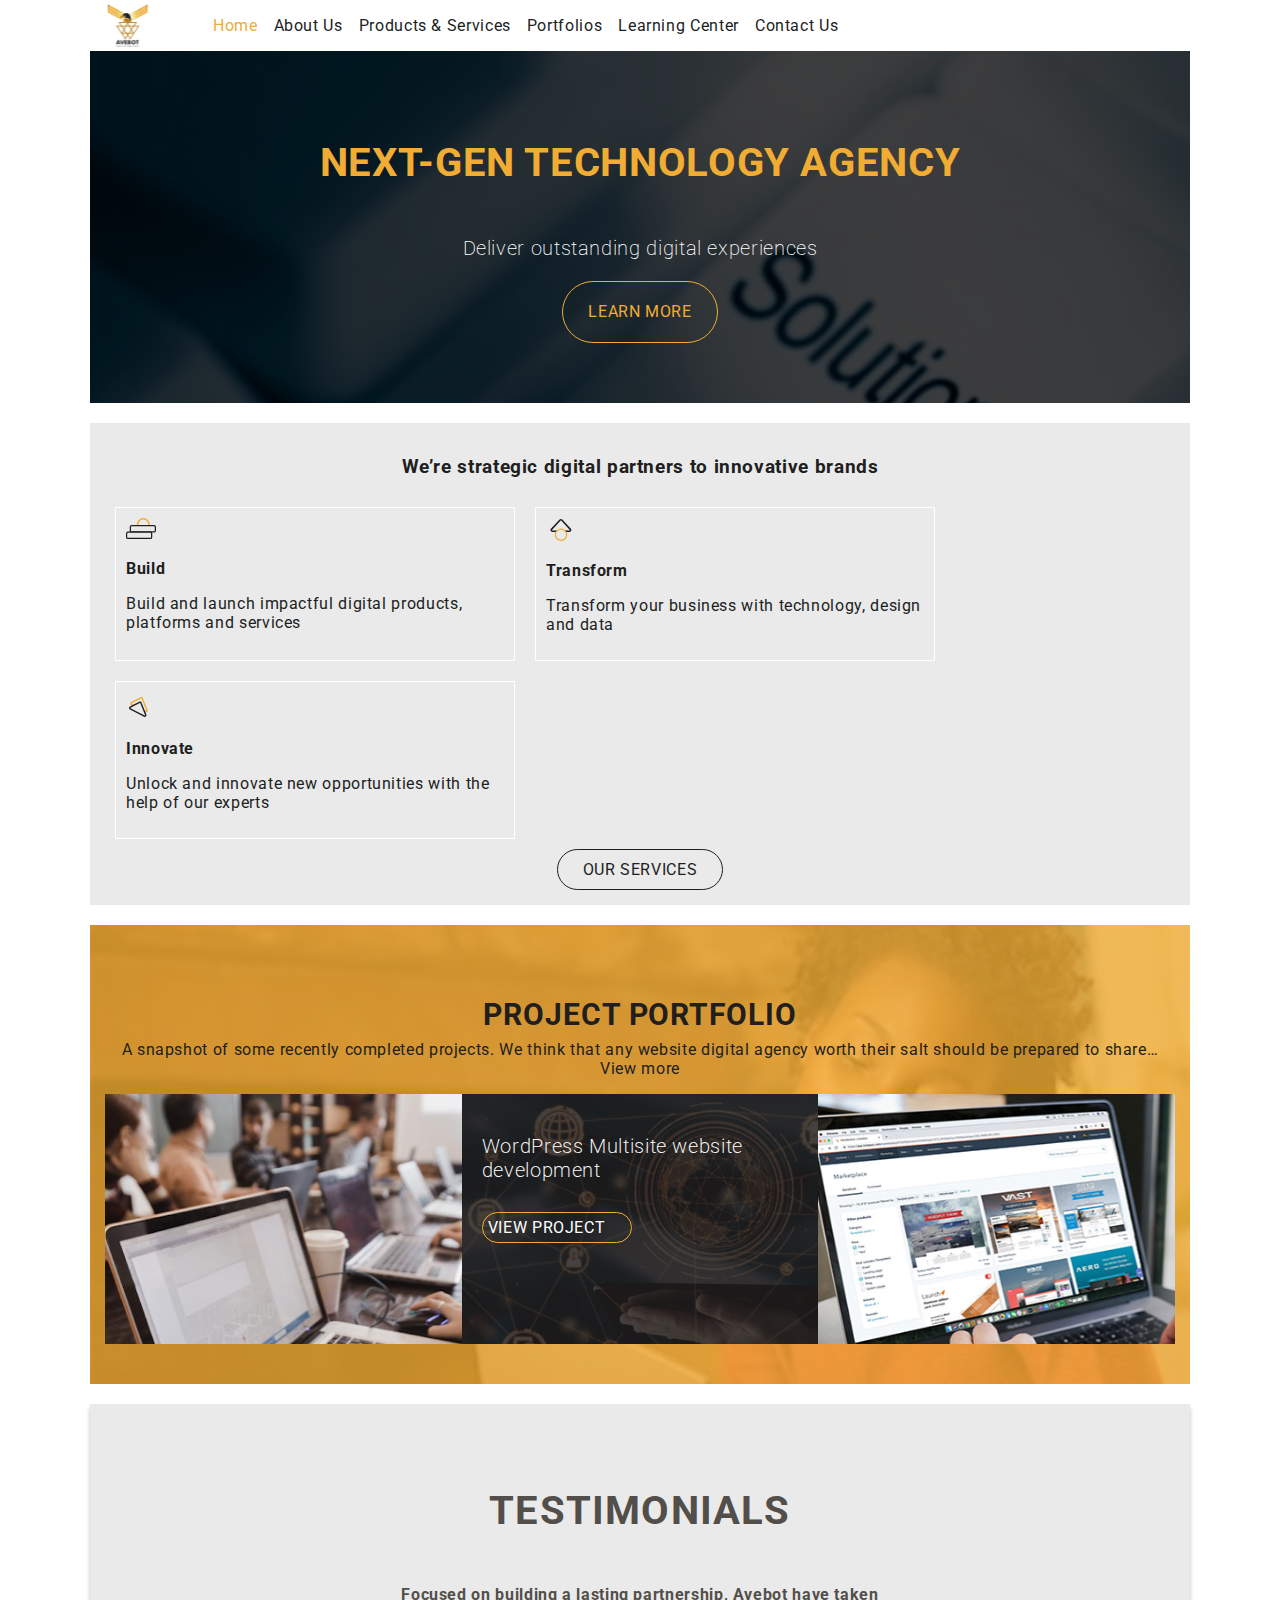
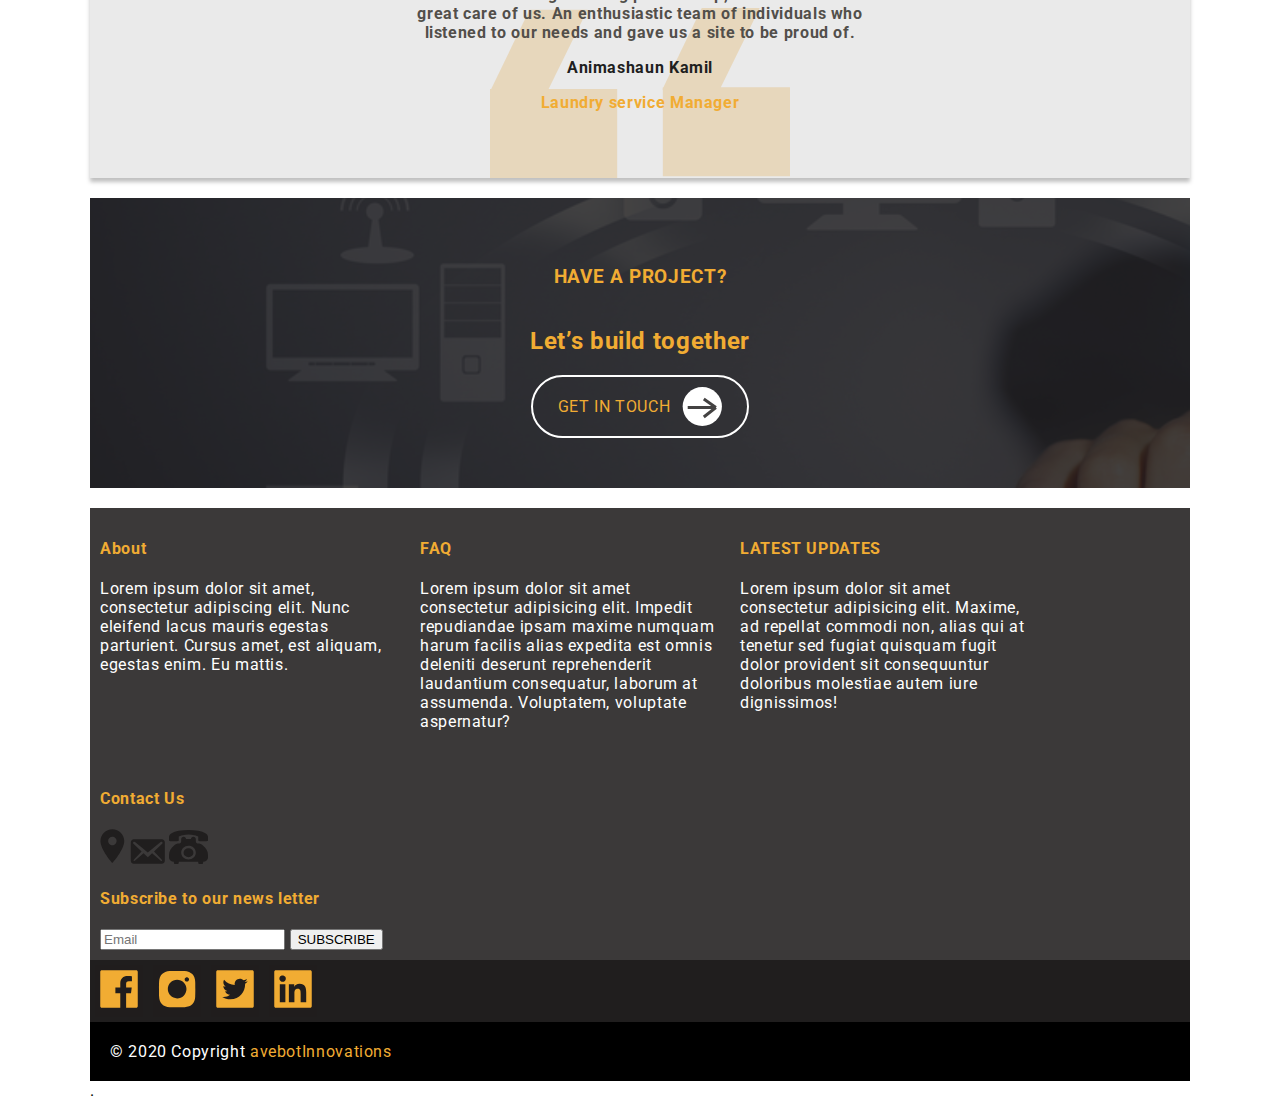
==== site/index.html @ a3675a2c "this is by first commit for the responsive landing page" ====
<!DOCTYPE html>
<html lang="en">
     <head>
          <meta charset="UTF-8" />
          <meta
               name="viewport"
               content="width=device-width, initial-scale=1.0"
          />
          <title>AveBot Innovation</title>
          <link rel="stylesheet" href="styles.css" />
          <link
               href="https://fonts.googleapis.com/css2?family=Roboto:wght@300&display=swap"
               rel="stylesheet"
          />
     </head>
     <body>
          <div class="nav-bar">
               <img src="files/logo.svg" alt="Our Logo" class="logo" />
               <div class="nav-items">
                    <a href="javascript:void(0)" class="close-btn">&times;</a>
                    <ul>
                         <li><a class="active" href="#"> Home </a></li>
                         <li><a href="#"> About Us </a></li>
                         <li><a href="#"> Products & Services </a></li>
                         <li><a href="#"> Portfolios </a></li>
                         <li><a href="#"> Learning Center </a></li>
                         <li><a href="#"> Contact Us </a></li>
                    </ul>
               </div>
               <img src="files/btn- menu.svg" alt="" class="nav-btn" />
          </div>

          <div class="header section">
               <h1 class="hero-text">
                    NEXT-GEN TECHNOLOGY AGENCY
               </h1>
               <p>Deliver outstanding digital experiences</p>
               <div class="button">LEARN MORE</div>
          </div>

          <div class="services section">
               <h3 class="intro">
                    We’re strategic digital partners to innovative brands
               </h3>
               <div class="service-wrapper">
                    <div class="build service-content">
                         <img src="files/Build.svg" alt="" />
                         <p class="heading">Build</p>
                         <p class="content">
                              Build and launch impactful digital products,
                              platforms and services
                         </p>
                    </div>
                    <div class="transform service-content">
                         <img src="files/transform.svg" alt="" />
                         <p class="heading">Transform</p>
                         <p class="content">
                              Transform your business with technology, design
                              and data
                         </p>
                    </div>
                    <div class="innovate service-content">
                         <img src="files/innovate.svg" alt="" />
                         <p class="heading">Innovate</p>
                         <p class="content">
                              Unlock and innovate new opportunities with the
                              help of our experts
                         </p>
                    </div>
               </div>
               <div class="button">OUR SERVICES</div>
          </div>

          <div class="portfolio section">
               <h2 class="heading">PROJECT PORTFOLIO</h2>
               <p class="intro">
                    A snapshot of some recently completed projects. We think
                    that any website digital agency worth their salt should be
                    prepared to share… <a href="#"> View more</a>
               </p>
               <div class="illustrate-wrapper">
                    <div class="illustrate illustrate1"></div>
                    <div class="illustrate illustrate2">
                         <p class="wordpress">
                              WordPress Multisite website development
                         </p>
                         <div class="button">VIEW PROJECT</div>
                    </div>
                    <div class="illustrate illustrate3"></div>
               </div>
          </div>

          <div class="testimonial section">
               <h2 class="heading">TESTIMONIALS</h2>
               <div class="content-wrapper">
                    <p class="content">
                         Focused on building a lasting partnership, Avebot have
                         taken great care of us. An enthusiastic team of
                         individuals who listened to our needs and gave us a
                         site to be proud of.
                    </p>
                    <div class="author">
                         <p class="name">Animashaun Kamil</p>
                         <p class="profession">Laundry service Manager</p>
                    </div>
               </div>
          </div>

          <div class="project section">
               <h3>HAVE A PROJECT?</h3>
               <h2>Let’s build together</h2>
               <div class="button">
                    GET IN TOUCH <img src="files/arrow.svg" alt="" />
               </div>
          </div>

          <div class="footer section">
               <div class="content-wrapper">
                    <div class="content content1">
                         <h4 class="heading">About</h4>
                         <p>
                              Lorem ipsum dolor sit amet, consectetur adipiscing
                              elit. Nunc eleifend lacus mauris egestas
                              parturient. Cursus amet, est aliquam, egestas
                              enim. Eu mattis.
                         </p>
                    </div>
                    <div class="content content2">
                         <h4 class="heading">FAQ</h4>
                         <p>
                              Lorem ipsum dolor sit amet consectetur adipisicing
                              elit. Impedit repudiandae ipsam maxime numquam
                              harum facilis alias expedita est omnis deleniti
                              deserunt reprehenderit laudantium consequatur,
                              laborum at assumenda. Voluptatem, voluptate
                              aspernatur?
                         </p>
                    </div>
                    <div class="content content3">
                         <h4 class="heading">LATEST UPDATES</h4>
                         <p>
                              Lorem ipsum dolor sit amet consectetur adipisicing
                              elit. Maxime, ad repellat commodi non, alias qui
                              at tenetur sed fugiat quisquam fugit dolor
                              provident sit consequuntur doloribus molestiae
                              autem iure dignissimos!
                         </p>
                    </div>
                    <div class="line"></div>
                    <div class="content contact">
                         <h4 class="heading">Contact Us</h4>
                         <div class="images">
                              <img src="files/location.svg" alt="location" />
                              <img src="files/mail.svg" alt="mail" />
                              <img src="files/phone.svg" alt="" />
                         </div>
                         <div class="subscribe">
                              <h4 class="heading">
                                   Subscribe to our news letter
                              </h4>
                              <form action="">
                                   <input
                                        type="text"
                                        name="subscribe"
                                        id=""
                                        placeholder="Email"
                                   />
                                   <button>SUBSCRIBE</button>
                              </form>
                         </div>
                    </div>
               </div>
               <div class="social-wrapper">
                    <div class="social-image">
                         <img src="files/facebookn.svg" alt="facebook" />
                    </div>
                    <div class="social-image">
                         <img src="files/instan.svg" alt="instagram" />
                    </div>
                    <div class="social-image">
                         <img src="files/twittern.svg" alt="twitter" />
                    </div>
                    <div class="social-image">
                         <img src="files/linkedinn.svg" alt="" />
                    </div>
               </div>
               <div class="copyright">
                    © 2020 Copyright
                    <span class="avebot"> avebotInnovations</span>
               </div>
          </div>

          <script src="scripts.js"></script>
     </body>
     .
</html>
---- site/styles.css ----
/* base styles */
* {
     -webkit-box-sizing: border-box;
     box-sizing: border-box;
}
body {
     background: #ffffff;
     font-family: "Roboto", sans-serif;
     max-width: 1100px;
     margin: auto;
     font-size: 16px;
     letter-spacing: 0.04em;
}

:root {
     --dark-color: #201e1e;
     --golden-color: #f1ac33;
     --light-color: #ffffff;
     --radius: 39px;
     --ash: rgba(196, 196, 196, 0.36);
     --brown: rgba(32, 30, 30, 0.88);
}
ul li {
     list-style-type: none;
     list-style: none;
     list-style-position: unset;
}
a {
     text-decoration: none;
     color: var(--dark-color);
}
.section {
     margin-bottom: 50px;
     padding: 50px 15px;
     display: flex;
     width: 100%;
}
.button {
     border-radius: var(--radius);
     padding: 10px 25px;
     transition: 0.5s cubic-bezier(0.86, 0, 0.07, 1);
     box-sizing: border-box;
}
.button:hover {
     transform: scale(1.1);
}
.active {
     color: var(--golden-color) !important;
}
/* navigation bar */
.nav-bar {
     display: flex;
     position: sticky;
     top: 0;
     background: var(--light-color);
}
.nav-bar .nav-items {
     width: 100%;
     height: 0;
     overflow: hidden;
     color: white;
     background: linear-gradient(
          0deg,
          rgba(32, 30, 30, 1),
          rgba(32, 30, 30, 0.9)
     );
     transition: 0.5s cubic-bezier(0.23, 1, 0.32, 1);
     position: fixed;
     left: 0;
     top: 0;
     z-index: 1;
}
.close-btn {
     position: absolute;
     top: 20px;
     right: 30px;
     color: var(--golden-color);
     font-size: 60px;
     font-weight: bold;
}
.nav-bar li {
     margin: 10px 0;
}
.nav-bar li:hover {
     transform: scale(1.1);
     transition: all 0.3s;
}
.nav-bar li a {
     padding: 8px;
     font-size: 30px;
     color: white;
     transition: all 0.3s;
     transform: scale(1);
}
.nav-bar li a:hover {
     color: var(--golden-color);
}
.nav-bar .logo {
     height: 50px;
     width: 70px;
}
.nav-bar .nav-btn {
     width: 44px;
     position: absolute;
     top: 10px;
     right: 10px;
}

/* header hero area */
.header {
     position: relative;
     flex-flow: column;
     align-content: center;
     align-items: center;
     padding: 60px 20px;
     text-align: center;
     background: var(--dark-color) url("files/tech.svg");
     line-height: 40px;
     transition: all 1s;
     transform: scale(1.2);
     z-index: -1;
}
.header .hero-text {
     color: var(--golden-color);
     font-size: 40px;
     font-weight: bold;
     line-height: 50px;
}
.header p {
     color: var(--light-color);
     line-height: 20px;
     font-weight: 200;
     font-size: 20px;
     line-height: 26px;
}
.header .button {
     color: var(--golden-color);
     border: 1px solid var(--golden-color);
     max-width: 200px;
}

/* our services area */
.services {
     background: var(--ash);
     padding: 10px;
     flex-flow: column;
     align-content: center;
     align-items: center;
     padding: 15px;
     color: var(--dark-color);
}
.services .service-wrapper {
     display: flex;
     flex-flow: row wrap;
}
.service-wrapper .service-content {
     flex: 1 1 auto;
     border: 1px solid var(--light-color);
     margin: 10px;
     padding: 10px;
     width: 100%;
     max-width: 400px;
}
.services img {
     width: 30px;
}
.services .heading {
     font-weight: bold;
}
.services .button {
     border: 1px solid var(--dark-color);
}

/* portfolio */
.portfolio {
     background: url("files/portfolio-bck.svg");
     flex-flow: column;
     align-content: center;
     align-items: center;
     text-align: center;
     color: var(--dark-color);
     padding: 40px 15px;
}
.portfolio h2 {
     font-weight: bold;
     font-size: 30px;
     line-height: 50px;
     letter-spacing: 0.03em;
     margin-bottom: 0;
}
.portfolio .intro {
     margin-top: 0;
}
.portfolio .illustrate-wrapper {
     display: flex;
     width: 100%;
     height: 250px;
}
.portfolio .illustrate-wrapper .illustrate {
     padding: 10px;
}
.portfolio .illustrate-wrapper .illustrate1 {
     flex: 1;
     background: url("files/illustrate1.svg");
}
.portfolio .illustrate-wrapper .illustrate2 {
     flex: 2.5;
     background: url("files/illustrate2.svg");
     color: var(--light-color);
     text-align: left;
     align-content: left;
}

.portfolio .illustrate-wrapper .illustrate3 {
     flex: 1;
     background: url("files/illustrate3.svg");
}
.portfolio .illustrate2 .button {
     border: 1px solid var(--golden-color);
     width: 150px;
     padding: 5px;
     margin: 10px;
}
.wordpress {
     font-weight: 250;
     font-size: 20px;
     line-height: 1.2;
     margin: 30px 10px;
}

/* testimonial */
.testimonial {
     color: #524f4a;
     flex-flow: column;
     align-content: center;
     align-items: center;
     text-align: center;
     background: #eaeaea url(files/quote.svg) no-repeat;
     background-size: 300px;
     background-position: bottom;
     box-shadow: 0px 4px 4px rgba(0, 0, 0, 0.25);
     font-weight: bold;
}
.testimonial .content-wrapper {
     max-width: 500px;
}
.testimonial .heading {
     font-weight: bold;
     font-size: 40px;
     line-height: 1.2;
     letter-spacing: 0.03em;
}
.testimonial .name {
     color: var(--dark-color);
     font-weight: bold;
}
.testimonial .profession {
     color: var(--golden-color);
     font-weight: bold;
}

/* project */
.project {
     flex-flow: column;
     background: url("files/project.svg");
     align-items: center;
     align-content: center;
     color: var(--golden-color);
}
.project .button {
     border: 1px solid;
     border: 2px solid #ffffff;
     display: flex;
     flex-flow: row;
     align-content: center;
     align-items: center;
}
.project .button img {
     margin-left: 12px;
}

/* footer section */
.footer {
     flex-direction: column;
     align-items: center;
     align-content: center;
     padding: 0;
     margin: 0;
     color: var(--light-color);
}
.footer .content-wrapper {
     background: var(--brown);
     display: flex;
     flex-flow: row wrap;
}
.footer .content-wrapper .content {
     flex: 1 1 auto;
     /* min-width: 100px; */
     max-width: 300px;
     margin: 10px;
}
.footer .content-wrapper h4 {
     color: var(--golden-color);
}
.footer .content-wrapper p {
     flood-color: var(--light-color);
}
.footer .social-wrapper {
     display: flex;
     background: var(--dark-color);
     width: 100%;
     align-content: center;
     align-items: center;
     text-align: center;
}
.social-image {
     margin: 5px;
     background: var(--brown);
     padding: 5px;
}
.copyright {
     background-color: black;
     margin: 0;
     width: 100%;
     padding: 20px;
     margin-bottom: -20px;
}
.avebot {
     color: var(--golden-color);
}
/* // Medium devices (tablets, 768px and up) */
@media only screen and (min-width: 768px) {
     /* vav bar on big screen */
     .section {
          margin-bottom: 20px;
     }
     .nav-bar .nav-items {
          width: auto;
          height: auto;
          color: var(--dark-color);
          background: var(--light-color);
          position: relative;
     }
     .nav-items ul {
          display: flex;
     }
     .nav-items ul * {
          flex: 1 0 auto;
     }
     .close-btn {
          display: none;
     }
     .nav-bar li {
          margin: 0;
     }
     .nav-bar li a {
          padding: 8px;
          font-size: 16px;
          color: var(--dark-color);
     }

     .nav-bar .logo {
          height: 50px;
          width: 75px;
     }
     .nav-bar .nav-btn {
          display: none;
     }

     .portfolio .illustrate-wrapper .illustrate2 {
          flex: 1;
     }
}
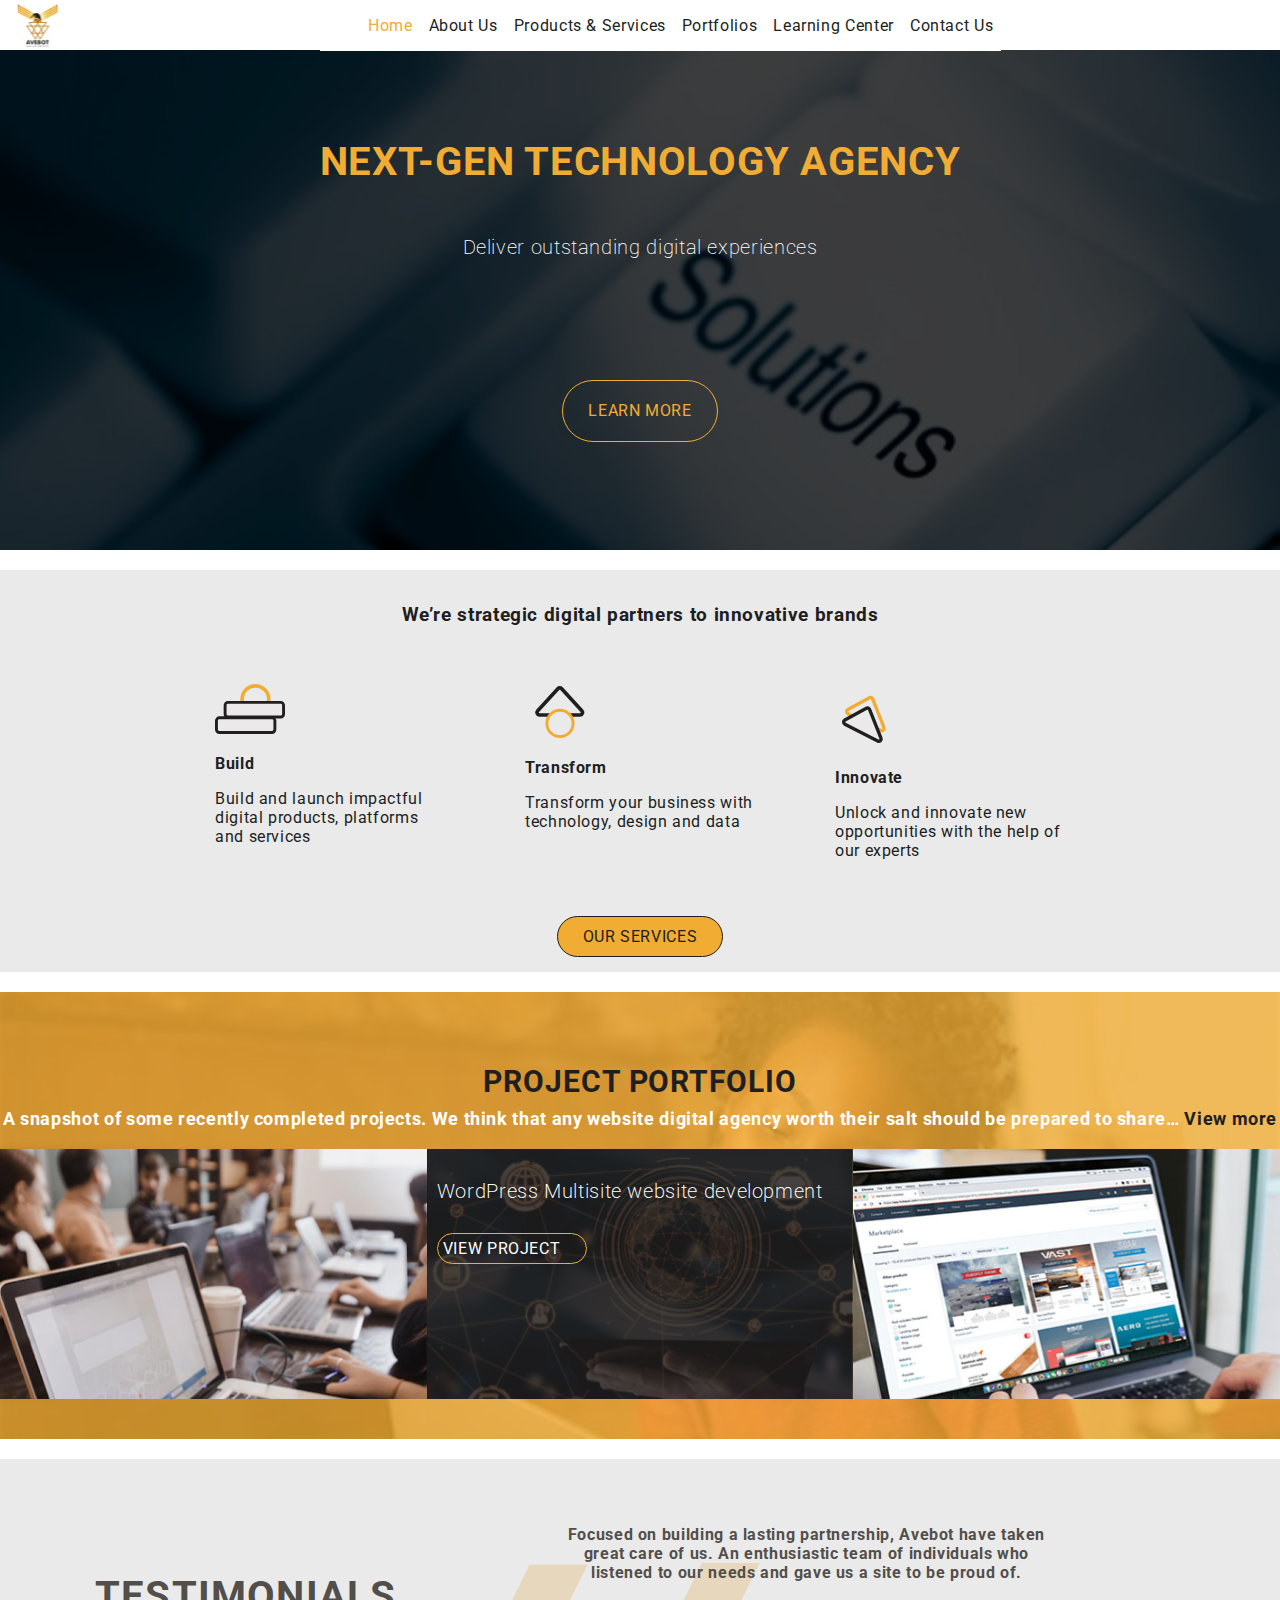
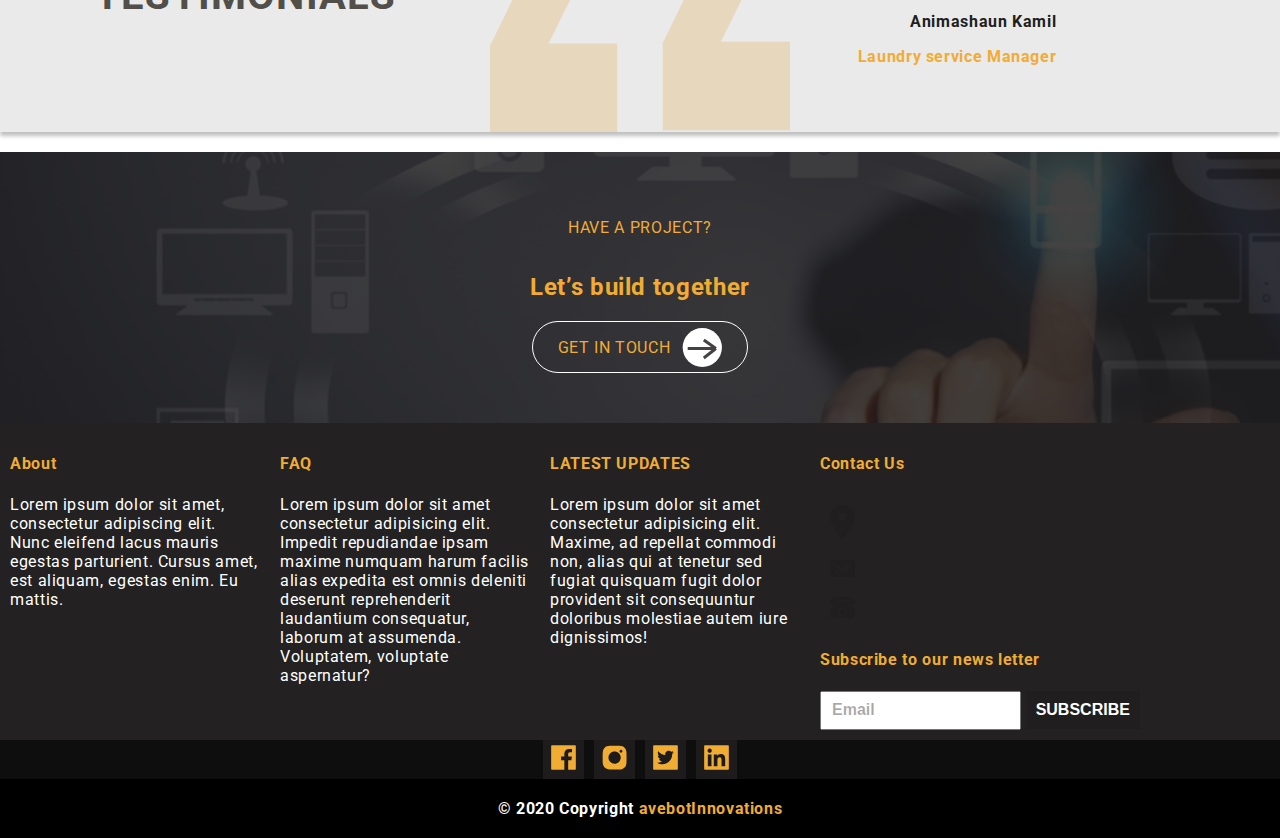
==== commit 7fd8d644: "I have fixed most of the issues encountered" ====
--- a/site/index.html
+++ b/site/index.html
@@ -107,7 +107,7 @@
           </div>
 
           <div class="project section">
-               <h3>HAVE A PROJECT?</h3>
+               <p>HAVE A PROJECT?</p>
                <h2>Let’s build together</h2>
                <div class="button">
                     GET IN TOUCH <img src="files/arrow.svg" alt="" />
@@ -171,17 +171,19 @@
                     </div>
                </div>
                <div class="social-wrapper">
-                    <div class="social-image">
-                         <img src="files/facebookn.svg" alt="facebook" />
-                    </div>
-                    <div class="social-image">
-                         <img src="files/instan.svg" alt="instagram" />
-                    </div>
-                    <div class="social-image">
-                         <img src="files/twittern.svg" alt="twitter" />
-                    </div>
-                    <div class="social-image">
-                         <img src="files/linkedinn.svg" alt="" />
+                    <div class="social-images">
+                         <div class="social-image">
+                              <img src="files/facebookn.svg" alt="facebook" />
+                         </div>
+                         <div class="social-image">
+                              <img src="files/instan.svg" alt="instagram" />
+                         </div>
+                         <div class="social-image">
+                              <img src="files/twittern.svg" alt="twitter" />
+                         </div>
+                         <div class="social-image">
+                              <img src="files/linkedinn.svg" alt="" />
+                         </div>
                     </div>
                </div>
                <div class="copyright">
--- a/site/styles.css
+++ b/site/styles.css
@@ -6,7 +6,6 @@
 body {
      background: #ffffff;
      font-family: "Roboto", sans-serif;
-     max-width: 1100px;
      margin: auto;
      font-size: 16px;
      letter-spacing: 0.04em;
@@ -36,6 +35,7 @@
      width: 100%;
 }
 .button {
+     max-width: 200px;
      border-radius: var(--radius);
      padding: 10px 25px;
      transition: 0.5s cubic-bezier(0.86, 0, 0.07, 1);
@@ -77,6 +77,7 @@
      color: var(--golden-color);
      font-size: 60px;
      font-weight: bold;
+     padding: 10px;
 }
 .nav-bar li {
      margin: 10px 0;
@@ -115,6 +116,8 @@
      padding: 60px 20px;
      text-align: center;
      background: var(--dark-color) url("files/tech.svg");
+     background-repeat: no-repeat;
+     background-size: cover;
      line-height: 40px;
      transition: all 1s;
      transform: scale(1.2);
@@ -136,7 +139,6 @@
 .header .button {
      color: var(--golden-color);
      border: 1px solid var(--golden-color);
-     max-width: 200px;
 }
 
 /* our services area */
@@ -154,12 +156,11 @@
      flex-flow: row wrap;
 }
 .service-wrapper .service-content {
-     flex: 1 1 auto;
-     border: 1px solid var(--light-color);
+     flex: 1 0 auto;
      margin: 10px;
      padding: 10px;
-     width: 100%;
-     max-width: 400px;
+     /* width: 100%; */
+     width: 300px;
 }
 .services img {
      width: 30px;
@@ -169,17 +170,20 @@
 }
 .services .button {
      border: 1px solid var(--dark-color);
+     background: var(--golden-color);
 }
 
 /* portfolio */
 .portfolio {
      background: url("files/portfolio-bck.svg");
+     background-repeat: no-repeat;
+     background-size: cover;
      flex-flow: column;
      align-content: center;
      align-items: center;
      text-align: center;
      color: var(--dark-color);
-     padding: 40px 15px;
+     padding: 40px 0;
 }
 .portfolio h2 {
      font-weight: bold;
@@ -190,6 +194,10 @@
 }
 .portfolio .intro {
      margin-top: 0;
+     color: var(--light-color);
+     font-size: 1.1rem;
+     font-weight: bold;
+     line-height: 25px;
 }
 .portfolio .illustrate-wrapper {
      display: flex;
@@ -197,15 +205,18 @@
      height: 250px;
 }
 .portfolio .illustrate-wrapper .illustrate {
-     padding: 10px;
+     /* padding: 10px; */
+     background-repeat: no-repeat;
 }
 .portfolio .illustrate-wrapper .illustrate1 {
      flex: 1;
-     background: url("files/illustrate1.svg");
+     background: url("files/illustrate1.svg") no-repeat;
+     background-size: cover;
 }
 .portfolio .illustrate-wrapper .illustrate2 {
      flex: 2.5;
-     background: url("files/illustrate2.svg");
+     background: url("files/illustrate2.svg") no-repeat;
+     background-size: cover;
      color: var(--light-color);
      text-align: left;
      align-content: left;
@@ -213,7 +224,8 @@
 
 .portfolio .illustrate-wrapper .illustrate3 {
      flex: 1;
-     background: url("files/illustrate3.svg");
+     background: url("files/illustrate3.svg") no-repeat;
+     background-size: cover;
 }
 .portfolio .illustrate2 .button {
      border: 1px solid var(--golden-color);
@@ -250,6 +262,10 @@
      line-height: 1.2;
      letter-spacing: 0.03em;
 }
+.testimonial .content-wrapper .author {
+     text-align: right;
+     margin-top: 30px;
+}
 .testimonial .name {
      color: var(--dark-color);
      font-weight: bold;
@@ -262,21 +278,26 @@
 /* project */
 .project {
      flex-flow: column;
-     background: url("files/project.svg");
+     background: url("files/project.svg") no-repeat;
+     background-size: cover;
      align-items: center;
      align-content: center;
      color: var(--golden-color);
 }
 .project .button {
-     border: 1px solid;
-     border: 2px solid #ffffff;
+     border: 1px solid #ffffff;
      display: flex;
      flex-flow: row;
      align-content: center;
      align-items: center;
+     max-width: 400px;
+     height: 52px;
 }
 .project .button img {
      margin-left: 12px;
+}
+.project .h2 {
+     font-weight: bolder;
 }
 
 /* footer section */
@@ -286,37 +307,70 @@
      align-content: center;
      padding: 0;
      margin: 0;
+     margin-top: -55px;
+     background-color: var(--brown);
      color: var(--light-color);
 }
 .footer .content-wrapper {
      background: var(--brown);
      display: flex;
      flex-flow: row wrap;
+     width: 100%;
 }
 .footer .content-wrapper .content {
      flex: 1 1 auto;
      /* min-width: 100px; */
-     max-width: 300px;
+     width: 200px;
      margin: 10px;
 }
 .footer .content-wrapper h4 {
      color: var(--golden-color);
 }
 .footer .content-wrapper p {
-     flood-color: var(--light-color);
+     color: var(--light-color);
+}
+.footer img {
+     width: 25px;
+}
+.footer .contact .images {
+     display: flex;
+}
+.footer .contact .images img {
+     margin: 10px;
+}
+.footer .subscribe form input {
+     padding: 10px;
+}
+.footer .subscribe form button {
+     padding: 10px;
+     background: var(--brown);
+     border-width: 0;
+     color: var(--light-color);
+     font-weight: bold;
+     font-size: 16px;
+}
+form input::placeholder {
+     color: rgba(0, 0, 0, 0.34);
+     font-weight: bolder;
+     font-size: 16px;
 }
 .footer .social-wrapper {
-     display: flex;
-     background: var(--dark-color);
+     position: relative;
+     display: flex;
+     background: #0e0e0e;
      width: 100%;
      align-content: center;
      align-items: center;
      text-align: center;
 }
-.social-image {
-     margin: 5px;
+.social-wrapper .social-image {
      background: var(--brown);
-     padding: 5px;
+     padding: 5px 8px;
+     margin: 0 5px;
+}
+.social-wrapper .social-images {
+     display: flex;
+     margin: 0 auto;
 }
 .copyright {
      background-color: black;
@@ -324,31 +378,39 @@
      width: 100%;
      padding: 20px;
      margin-bottom: -20px;
+     text-align: center;
+     font-weight: bold;
 }
 .avebot {
      color: var(--golden-color);
 }
 /* // Medium devices (tablets, 768px and up) */
-@media only screen and (min-width: 768px) {
+@media (min-width: 768px) {
      /* vav bar on big screen */
      .section {
           margin-bottom: 20px;
+     }
+     /* navigation */
+     .close-btn {
+          display: none;
+     }
+     .nav-items ul * {
+          flex: 1 0 auto;
      }
      .nav-bar .nav-items {
           width: auto;
           height: auto;
           color: var(--dark-color);
           background: var(--light-color);
-          position: relative;
+          position: absolute;
+          /* top: 50%; */
+          left: 5%;
      }
      .nav-items ul {
           display: flex;
-     }
-     .nav-items ul * {
-          flex: 1 0 auto;
-     }
-     .close-btn {
-          display: none;
+          align-items: center;
+          align-content: center;
+          text-align: center;
      }
      .nav-bar li {
           margin: 0;
@@ -358,7 +420,6 @@
           font-size: 16px;
           color: var(--dark-color);
      }
-
      .nav-bar .logo {
           height: 50px;
           width: 75px;
@@ -366,8 +427,53 @@
      .nav-bar .nav-btn {
           display: none;
      }
-
+     /* services */
+     .service-wrapper .service-content {
+          flex: 1 0 auto;
+          margin: 30px;
+          padding: 10px;
+          /* width: 100%; */
+          width: 250px;
+     }
+     .services img {
+          width: 70px;
+     }
+     /* portfoloio */
      .portfolio .illustrate-wrapper .illustrate2 {
           flex: 1;
      }
-}
+     /* testimonial */
+     .testimonial {
+          flex-flow: row;
+     }
+     .testimonial .heading,
+     .testimonial .content-wrapper {
+          margin: 0 30px;
+     }
+     .footer {
+          margin: -20px 0;
+     }
+     .footer .contact .images {
+          flex-flow: column;
+     }
+     .footer .contact {
+          width: 400px !important;
+     }
+}
+
+/* Large devices (desktops, 992px and up) */
+@media (min-width: 992px) {
+     .nav-bar .nav-items {
+          left: 25%;
+     }
+     .header {
+          height: 500px;
+     }
+     .header .button {
+          margin-top: 100px;
+     }
+     .testimonial .heading,
+     .testimonial .content-wrapper {
+          margin: 0 80px;
+     }
+}
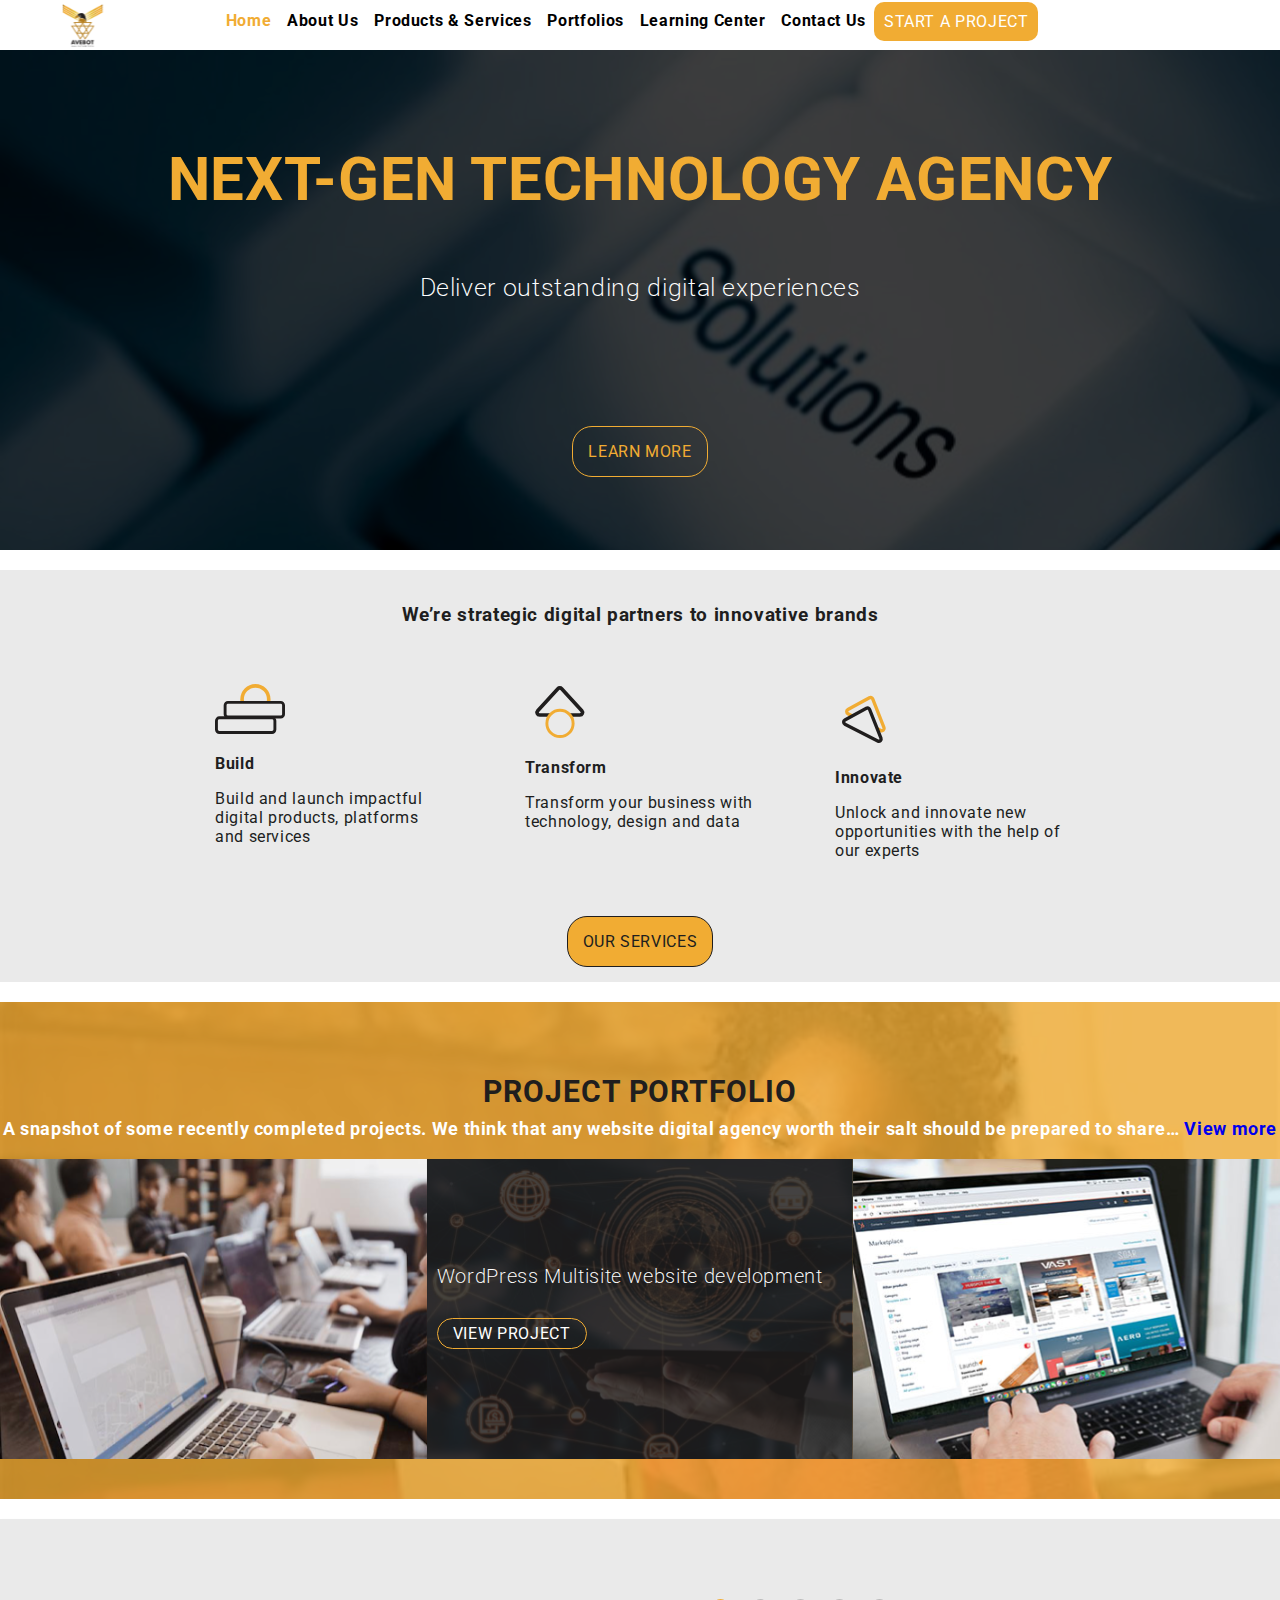
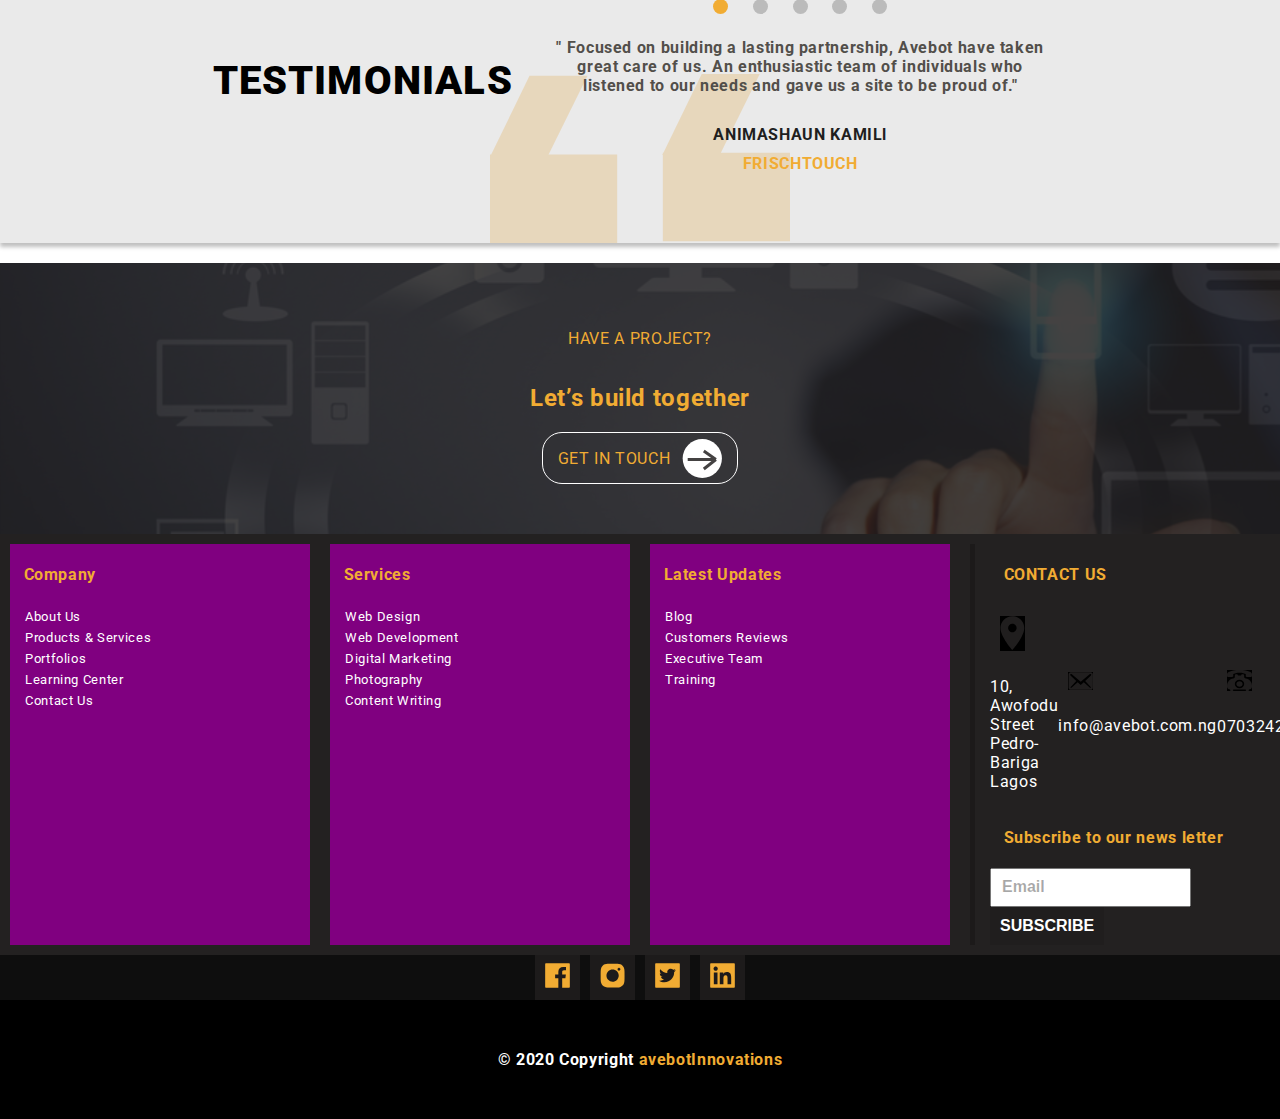
==== commit 4d9cd01e: "some changes. some little fixes still left though" ====
--- a/site/index.html
+++ b/site/index.html
@@ -7,7 +7,7 @@
                content="width=device-width, initial-scale=1.0"
           />
           <title>AveBot Innovation</title>
-          <link rel="stylesheet" href="styles.css" />
+          <link rel="stylesheet" href="styles/styles.css" />
           <link
                href="https://fonts.googleapis.com/css2?family=Roboto:wght@300&display=swap"
                rel="stylesheet"
@@ -19,12 +19,17 @@
                <div class="nav-items">
                     <a href="javascript:void(0)" class="close-btn">&times;</a>
                     <ul>
-                         <li><a class="active" href="#"> Home </a></li>
-                         <li><a href="#"> About Us </a></li>
-                         <li><a href="#"> Products & Services </a></li>
-                         <li><a href="#"> Portfolios </a></li>
+                         <li><a class="active" href="index.html"> Home </a></li>
+                         <li><a href="about.html"> About Us </a></li>
+                         <li>
+                              <a href="Products.html"> Products & Services </a>
+                         </li>
+                         <li><a href="portfolio.html"> Portfolios </a></li>
                          <li><a href="#"> Learning Center </a></li>
-                         <li><a href="#"> Contact Us </a></li>
+                         <li><a href="contact.html"> Contact Us </a></li>
+                         <a href="project.html" class="button"
+                              >START A PROJECT</a
+                         >
                     </ul>
                </div>
                <img src="files/btn- menu.svg" alt="" class="nav-btn" />
@@ -81,27 +86,114 @@
                <div class="illustrate-wrapper">
                     <div class="illustrate illustrate1"></div>
                     <div class="illustrate illustrate2">
-                         <p class="wordpress">
-                              WordPress Multisite website development
-                         </p>
-                         <div class="button">VIEW PROJECT</div>
+                         <div class="content">
+                              <p class="wordpress">
+                                   WordPress Multisite website development
+                              </p>
+                              <div class="button">VIEW PROJECT</div>
+                         </div>
                     </div>
                     <div class="illustrate illustrate3"></div>
                </div>
           </div>
 
           <div class="testimonial section">
-               <h2 class="heading">TESTIMONIALS</h2>
-               <div class="content-wrapper">
-                    <p class="content">
-                         Focused on building a lasting partnership, Avebot have
-                         taken great care of us. An enthusiastic team of
-                         individuals who listened to our needs and gave us a
-                         site to be proud of.
-                    </p>
-                    <div class="author">
-                         <p class="name">Animashaun Kamil</p>
-                         <p class="profession">Laundry service Manager</p>
+               <div class="testimonialWrapper">
+                    <h2 class="heading">TESTIMONIALS</h2>
+                    <div class="content-wrapper">
+                         <div style="text-align: center;">
+                              <span
+                                   class="dot"
+                                   onclick="currentSlide(1)"
+                              ></span>
+                              <span
+                                   class="dot"
+                                   onclick="currentSlide(2)"
+                              ></span>
+                              <span
+                                   class="dot"
+                                   onclick="currentSlide(3)"
+                              ></span>
+                              <span
+                                   class="dot"
+                                   onclick="currentSlide(4)"
+                              ></span>
+                              <span
+                                   class="dot"
+                                   onclick="currentSlide(5)"
+                              ></span>
+                         </div>
+                         <div class="mySlides fade">
+                              <p class="content">
+                                   " Focused on building a lasting partnership,
+                                   Avebot have taken great care of us. An
+                                   enthusiastic team of individuals who listened
+                                   to our needs and gave us a site to be proud
+                                   of."
+                              </p>
+                              <div class="author">
+                                   <p class="name">ANIMASHAUN KAMILl</p>
+                                   <p class="profession">
+                                        FRISCHTOUCH
+                                   </p>
+                              </div>
+                         </div>
+                         <div class="mySlides fade">
+                              <p class="content">
+                                   " Since the start of my career as an
+                                   Accountant, AveBot have been helping me with
+                                   all the tactical nous and to render all the
+                                   technical sophistication that i need to
+                                   succeed in the 21st Century"
+                              </p>
+                              <div class="author">
+                                   <p class="name">SODIQ OYEKAN</p>
+                                   <p class="profession">
+                                        ARTSOFT INC.
+                                   </p>
+                              </div>
+                         </div>
+                         <div class="mySlides fade">
+                              <p class="content">
+                                   “I highly recommend Avebot... genuine web
+                                   professionals who know their job. They
+                                   supplied a turnkey solution that corresponded
+                                   perfectly with our brief.”
+                              </p>
+                              <div class="author">
+                                   <p class="name">FEMI</p>
+                                   <p class="profession">
+                                        DEMANEXIES.COM
+                                   </p>
+                              </div>
+                         </div>
+                         <div class="mySlides fade">
+                              <p class="content">
+                                   “Thank you for your professionalism and your
+                                   helpful advice. This website project was a
+                                   very satisfactory experience and I would not
+                                   hesitate to recommend Avebot."
+                              </p>
+                              <div class="author">
+                                   <p class="name">DOTUN TOLA</p>
+                                   <p class="profession">
+                                        FOODIE 9JA
+                                   </p>
+                              </div>
+                         </div>
+                         <div class="mySlides fade">
+                              <p class="content">
+                                   “Great experience, second time working with
+                                   Avebot. Greatly improved from first time i
+                                   worked with them.”
+                              </p>
+                              <div class="author">
+                                   <p class="name">Animashaun Kamil</p>
+                                   <p class="profession">
+                                        Laundry service Manager
+                                   </p>
+                              </div>
+                         </div>
                     </div>
                </div>
           </div>
@@ -117,42 +209,57 @@
           <div class="footer section">
                <div class="content-wrapper">
                     <div class="content content1">
-                         <h4 class="heading">About</h4>
-                         <p>
-                              Lorem ipsum dolor sit amet, consectetur adipiscing
-                              elit. Nunc eleifend lacus mauris egestas
-                              parturient. Cursus amet, est aliquam, egestas
-                              enim. Eu mattis.
-                         </p>
+                         <h4 class="heading">Company</h4>
+                         <ul>
+                              <li><a href="about.html"> About Us </a></li>
+                              <li>
+                                   <a href="Products.html">
+                                        Products & Services
+                                   </a>
+                              </li>
+                              <li><a href="portfolio.html"> Portfolios </a></li>
+                              <li><a href="#"> Learning Center </a></li>
+                              <li><a href="contact.html"> Contact Us </a></li>
+                         </ul>
                     </div>
                     <div class="content content2">
-                         <h4 class="heading">FAQ</h4>
-                         <p>
-                              Lorem ipsum dolor sit amet consectetur adipisicing
-                              elit. Impedit repudiandae ipsam maxime numquam
-                              harum facilis alias expedita est omnis deleniti
-                              deserunt reprehenderit laudantium consequatur,
-                              laborum at assumenda. Voluptatem, voluptate
-                              aspernatur?
-                         </p>
+                         <h4 class="heading">Services</h4>
+                         <ul>
+                              <li><a href=""> Web Design</a></li>
+                              <li><a href=""> Web Development</a></li>
+                              <li><a href="#"> Digital Marketing </a></li>
+                              <li><a href="#"> Photography </a></li>
+                              <li><a href="#"> Content Writing </a></li>
+                         </ul>
                     </div>
                     <div class="content content3">
-                         <h4 class="heading">LATEST UPDATES</h4>
-                         <p>
-                              Lorem ipsum dolor sit amet consectetur adipisicing
-                              elit. Maxime, ad repellat commodi non, alias qui
-                              at tenetur sed fugiat quisquam fugit dolor
-                              provident sit consequuntur doloribus molestiae
-                              autem iure dignissimos!
-                         </p>
-                    </div>
-                    <div class="line"></div>
+                         <h4 class="heading">Latest Updates</h4>
+                         <ul>
+                              <li><a href=""> Blog </a></li>
+                              <li><a href=""> Customers Reviews </a></li>
+                              <li><a href="#"> Executive Team</a></li>
+                              <li><a href="#"> Training </a></li>
+                              <li><a href="#"> </a></li>
+                         </ul>
+                    </div>
                     <div class="content contact">
-                         <h4 class="heading">Contact Us</h4>
-                         <div class="images">
-                              <img src="files/location.svg" alt="location" />
-                              <img src="files/mail.svg" alt="mail" />
-                              <img src="files/phone.svg" alt="" />
+                         <h4 class="heading">CONTACT US</h4>
+                         <div class="items">
+                              <div class="location">
+                                   <img
+                                        src="files/location.svg"
+                                        alt="location"
+                                   />
+                                   <p>10, Awofodu Street Pedro-Bariga Lagos</p>
+                              </div>
+                              <div class="mail">
+                                   <img src="files/mail.svg" alt="mail" />
+                                   <p>info@avebot.com.ng</p>
+                              </div>
+                              <div class="phone">
+                                   <img src="files/phone.svg" alt="" />
+                                   <p>07032427299</p>
+                              </div>
                          </div>
                          <div class="subscribe">
                               <h4 class="heading">
@@ -192,7 +299,6 @@
                </div>
           </div>
 
-          <script src="scripts.js"></script>
+          <script src="scripts/scripts.js"></script>
      </body>
-     .
 </html>
--- a/site/styles/styles.css
+++ b/site/styles/styles.css
@@ -0,0 +1,598 @@
+/* base styles */
+* {
+     box-sizing: border-box;
+     -webkit-box-sizing: border-box;
+     -moz-box-sizing: border-box;
+}
+body {
+     background: #ffffff;
+     font-family: "Roboto", sans-serif;
+     margin: auto;
+     font-size: 16px;
+     letter-spacing: 0.04em;
+     transition: all 0.3s;
+}
+
+:root {
+     --dark-color: #201e1e;
+     --golden-color: #f1ac33;
+     --yellow: rgba(241, 172, 51, 0.56);
+     --pink: rgba(255, 206, 49, 0.2);
+     --light-color: #ffffff;
+     --sweet: #ead7d7;
+     --radius: 20px;
+     --ash: rgba(196, 196, 196, 0.36);
+     --brown: rgba(32, 30, 30, 0.88);
+     --shadow: 0px 4px 4px rgba(0, 0, 0, 0.25);
+}
+ul li {
+     list-style-type: none;
+     list-style: none;
+     list-style-position: unset;
+}
+a {
+     text-decoration: none;
+}
+.section {
+     margin-bottom: 50px;
+     padding: 50px 15px;
+     display: flex;
+     width: 100%;
+}
+.button {
+     border-radius: var(--radius);
+     padding: 15px;
+     transition: 0.5s cubic-bezier(0.86, 0, 0.07, 1);
+     box-sizing: border-box;
+     cursor: pointer;
+}
+.button:hover {
+     transform: scale(1.1);
+}
+.nav-bar .active {
+     color: var(--golden-color);
+}
+/* navigation bar */
+.nav-bar {
+     display: flex;
+     position: sticky;
+     top: 0;
+     background: var(--light-color);
+     z-index: 1;
+}
+.nav-bar .nav-items {
+     width: 100%;
+     height: 0;
+     overflow: hidden;
+     color: white;
+     background: linear-gradient(
+          0deg,
+          rgba(32, 30, 30, 1),
+          rgba(32, 30, 30, 0.9)
+     );
+     transition: 0.5s cubic-bezier(0.23, 1, 0.32, 1);
+     position: fixed;
+     left: 0;
+     top: 0;
+     z-index: 1;
+}
+.close-btn {
+     position: absolute;
+     top: 20px;
+     right: 30px;
+     color: var(--golden-color);
+     font-size: 60px;
+     font-weight: bold;
+     padding: 10px;
+}
+.nav-bar li {
+     margin: 10px 0;
+}
+.nav-bar li:hover {
+     transform: scale(1.1);
+     transition: all 0.3s;
+}
+.nav-bar ul li a {
+     padding: 8px;
+     font-size: 30px;
+     color: white;
+     transition: all 0.3s;
+     transform: scale(1);
+}
+.nav-bar li a:hover {
+     color: var(--golden-color);
+}
+.nav-bar .logo {
+     width: 65px;
+}
+.nav-bar .nav-btn {
+     width: 44px;
+     position: absolute;
+     top: 10px;
+     right: 10px;
+}
+.nav-bar .button {
+     background: var(--golden-color);
+     margin-top: 2px;
+     border-radius: 10px;
+     color: var(--light-color);
+}
+
+/* header hero area */
+.header {
+     position: relative;
+     flex-flow: column;
+     align-content: center;
+     align-items: center;
+     padding: 60px 20px;
+     text-align: center;
+     background: var(--dark-color) url("../files/tech.svg");
+     background-repeat: no-repeat;
+     background-size: cover;
+     transition: all 1s;
+     transform: scale(1.2);
+     /* z-index: -1; */
+}
+.header .hero-text {
+     color: var(--golden-color);
+     font-size: 30px;
+     font-weight: bolder;
+     line-height: 50px;
+}
+.header p {
+     color: var(--light-color);
+     line-height: 20px;
+     font-weight: 250;
+     font-size: 20px;
+     line-height: 26px;
+}
+.header .button {
+     color: var(--golden-color);
+     border: 1px solid var(--golden-color);
+}
+
+/* our services area */
+.services {
+     background: var(--ash);
+     padding: 10px;
+     flex-flow: column;
+     align-content: center;
+     align-items: center;
+     padding: 15px;
+     color: var(--dark-color);
+}
+.services .service-wrapper {
+     display: flex;
+     flex-flow: row wrap;
+}
+.service-wrapper .service-content {
+     flex: 1 0 auto;
+     margin: 10px;
+     padding: 10px;
+     /* width: 100%; */
+     width: 300px;
+     /* box-shadow: var(--shadow); */
+}
+.services img {
+     width: 30px;
+}
+.services .heading {
+     font-weight: bold;
+}
+.services .button {
+     border: 1px solid var(--dark-color);
+     background: var(--golden-color);
+}
+
+/* portfolio */
+.portfolio {
+     background: url("../files/portfolio-bck.svg");
+     background-repeat: no-repeat;
+     background-size: cover;
+     flex-flow: column;
+     align-content: center;
+     align-items: center;
+     text-align: center;
+     color: var(--dark-color);
+     padding: 40px 0;
+}
+.portfolio h2 {
+     font-weight: bold;
+     font-size: 30px;
+     line-height: 50px;
+     letter-spacing: 0.03em;
+     margin-bottom: 0;
+}
+.portfolio .intro {
+     margin-top: 0;
+     color: var(--light-color);
+     font-size: 1.1rem;
+     font-weight: bold;
+     line-height: 25px;
+}
+.portfolio .illustrate-wrapper {
+     display: flex;
+     width: 100%;
+     height: 250px;
+}
+.portfolio .illustrate-wrapper .illustrate {
+     background-repeat: no-repeat;
+}
+.portfolio .illustrate-wrapper .illustrate1 {
+     flex: 1;
+     background: url("../files/illustrate1.svg") no-repeat;
+     background-size: cover;
+}
+.portfolio .illustrate-wrapper .illustrate2 {
+     flex: 2.5;
+     background: url("../files/illustrate2.svg") no-repeat;
+     background-size: cover;
+     color: var(--light-color);
+     position: relative;
+     text-align: left;
+}
+.portfolio .illustrate-wrapper .illustrate2 .content {
+     position: absolute;
+     top: 12%;
+     left: 0;
+}
+.portfolio .illustrate-wrapper .illustrate3 {
+     flex: 1;
+     background: url("../files/illustrate3.svg") no-repeat;
+     background-size: cover;
+}
+.portfolio .illustrate2 .button {
+     border: 1px solid var(--golden-color);
+     width: 150px;
+     padding: 5px;
+     margin: 10px;
+     text-align: center;
+}
+.wordpress {
+     font-weight: 250;
+     font-size: 20px;
+     line-height: 1.2;
+     margin: 30px 10px;
+}
+
+/* testimonial */
+.testimonial {
+     color: #524f4a;
+     flex-flow: column;
+     align-items: center;
+     align-content: center;
+     text-align: center;
+     background: #eaeaea url(../files/quote.svg) no-repeat;
+     background-size: 300px;
+     background-position: bottom;
+     box-shadow: var(--shadow);
+     font-weight: bold;
+     margin: 0 auto;
+}
+.testimonial .testimonialWrapper {
+     width: 100%;
+     display: flex;
+     flex-flow: column;
+     align-items: center;
+     align-content: center;
+     margin: auto;
+}
+.testimonial .testimonialWrapper * {
+     margin: 10px;
+}
+/* .testimonial .content-wrapper {
+     max-width: 500px;
+} */
+.testimonial .heading {
+     font-weight: bolder;
+     color: black;
+     font-size: 40px;
+     line-height: 1.2;
+     letter-spacing: 0.03em;
+}
+.testimonial .content-wrapper .author {
+     margin-top: 30px;
+}
+.testimonial .name {
+     color: var(--dark-color);
+     font-weight: bold;
+}
+.testimonial .profession {
+     color: var(--golden-color);
+     font-weight: bold;
+}
+/* slideshow */
+.dot {
+     cursor: pointer;
+     height: 15px;
+     width: 15px;
+     margin: 0 2px;
+     background-color: #bbb;
+     border-radius: 50%;
+     display: inline-block;
+     transition: background-color 0.6s ease;
+}
+.section .active,
+.dot:hover {
+     background-color: var(--golden-color);
+}
+.fade {
+     -webkit-animation-name: fade;
+     -webkit-animation-duration: 1s;
+     animation-name: fade;
+     animation-duration: 1s;
+}
+@-webkit-keyframes fade {
+     from {
+          transform: scale(0.9);
+     }
+     to {
+          transform: scale(1);
+     }
+}
+@keyframes fade {
+     from {
+          transform: scale(0.9);
+     }
+     to {
+          transform: scale(1);
+     }
+}
+
+/* project */
+.project {
+     flex-flow: column;
+     background: url("../files/project.svg") no-repeat;
+     background-size: cover;
+     align-items: center;
+     align-content: center;
+     color: var(--golden-color);
+}
+.project .button {
+     border: 1px solid #ffffff;
+     display: flex;
+     flex-flow: row;
+     align-content: center;
+     align-items: center;
+     max-width: 400px;
+     height: 52px;
+}
+.project .button img {
+     margin-left: 12px;
+}
+.project .h2 {
+     font-weight: bolder;
+}
+
+/* footer section */
+.footer {
+     flex-direction: column;
+     align-items: center;
+     align-content: center;
+     padding: 0;
+     margin: 0;
+     margin-top: -55px;
+     background-color: var(--brown);
+     color: var(--light-color);
+}
+.footer .content-wrapper {
+     background: var(--brown);
+     display: flex;
+     flex-flow: row wrap;
+     width: 100%;
+}
+.footer .content-wrapper .content {
+     flex: 1 1 auto;
+     /* min-width: 100px; */
+     width: 100%;
+     margin: 10px;
+}
+.footer .content-wrapper .content1,
+.footer .content-wrapper .content2,
+.footer .content-wrapper .content3 {
+     flex: 1;
+     background: purple !important;
+}
+.footer .content-wrapper h4 {
+     color: var(--golden-color);
+     margin-left: 13.5px;
+}
+.footer .content-wrapper ul li a {
+     color: var(--light-color);
+     font-size: 13px;
+     line-height: 20px;
+}
+.footer .content-wrapper ul {
+     margin-left: 0;
+}
+.footer .content-wrapper ul li {
+     margin-left: -25px;
+}
+.footer img {
+     width: 25px;
+}
+.footer .contact {
+     flex: 2;
+     border-left: 5px solid rgba(0, 0, 0, 0.2);
+     display: flex;
+     flex-flow: row wrap;
+}
+.footer .contact .items {
+     display: flex;
+}
+.footer .contact .items * {
+     display: flex;
+     flex-flow: row wrap;
+     align-content: center;
+}
+.footer .contact .items img {
+     margin: 10px;
+     background: black;
+     color: white;
+}
+.footer .subscribe form input {
+     padding: 10px;
+}
+.footer .subscribe form button {
+     padding: 10px;
+     background: var(--brown);
+     border-width: 0;
+     color: var(--light-color);
+     font-weight: bold;
+     font-size: 16px;
+}
+form input::placeholder {
+     color: rgba(0, 0, 0, 0.34);
+     font-weight: bolder;
+     font-size: 16px;
+}
+.footer .social-wrapper {
+     position: relative;
+     display: flex;
+     background: #0e0e0e;
+     width: 100%;
+     align-content: center;
+     align-items: center;
+     text-align: center;
+}
+.social-wrapper .social-image {
+     background: var(--brown);
+     padding: 8px 10px;
+     margin: 0 5px;
+}
+.social-wrapper .social-images {
+     display: flex;
+     margin: 0 auto;
+}
+.copyright {
+     background-color: black;
+     margin: 0;
+     width: 100%;
+     padding: 50px 0;
+     margin-bottom: -20px;
+     text-align: center;
+     font-weight: bold;
+}
+.avebot {
+     color: var(--golden-color);
+}
+
+/* // Medium devices (tablets, 768px and up) */
+@media (min-width: 768px) {
+     /* vav bar on big screen */
+     .nav-bar .logo {
+          margin-left: 45px;
+     }
+     .section {
+          margin-bottom: 20px;
+     }
+     /* navigation */
+     .close-btn {
+          display: none;
+     }
+     .nav-bar .nav-items {
+          width: auto;
+          height: auto;
+          color: var(--dark-color);
+          background: var(--light-color);
+          position: absolute;
+          left: 15%;
+          font-size: 12px;
+     }
+     .nav-bar .button {
+          padding: 10px;
+     }
+     .nav-items ul {
+          display: flex;
+          align-items: center;
+          align-content: center;
+          text-align: center;
+          padding: 0;
+          margin: 0;
+     }
+     .nav-items ul li {
+          margin: 0;
+     }
+     .nav-bar ul li a {
+          /* padding: 8px; */
+          font-size: 1em;
+          color: black;
+          font-weight: bold;
+     }
+     .nav-bar .logo {
+          height: 50px;
+          width: 75px;
+     }
+     .nav-bar .nav-btn {
+          display: none;
+     }
+     .header .hero-text {
+          font-size: 60px;
+          line-height: 60px;
+     }
+     .header p {
+          font-size: 25px;
+     }
+     /* services */
+     .service-wrapper .service-content {
+          flex: 1 0 auto;
+          margin: 30px;
+          padding: 10px;
+          /* width: 100%; */
+          width: 250px;
+     }
+     .services img {
+          width: 70px;
+     }
+     /* portfoloio */
+     .portfolio .illustrate-wrapper .illustrate2 {
+          flex: 1;
+     }
+     .testimonial {
+          flex-flow: row;
+     }
+     .testimonial .testimonialWrapper {
+          flex-flow: row;
+          width: 70%;
+     }
+     /* .testimonial .heading,
+     .testimonial .content-wrapper {
+          margin: 0 30px;
+     } */
+     .footer {
+          margin: -20px 0;
+     }
+     .footer .contact .images {
+          flex-flow: column;
+     }
+     .footer .contact {
+          /* width: 400px !important; */
+          padding-left: 15px;
+     }
+     .footer .content-wrapper .content {
+          flex: 1 1 auto;
+          /* min-width: 100px; */
+          width: 150px;
+          margin: 10px;
+     }
+}
+
+/* Large devices (desktops, 992px and up) */
+@media (min-width: 992px) {
+     .nav-bar .nav-items {
+          left: 17%;
+          font-size: 16px;
+     }
+     .header {
+          height: 500px;
+     }
+     .header .button {
+          margin-top: 100px;
+     }
+     .portfolio .illustrate-wrapper {
+          height: 300px;
+     }
+     .portfolio .illustrate-wrapper .illustrate2 .content {
+          top: 25%;
+     }
+}
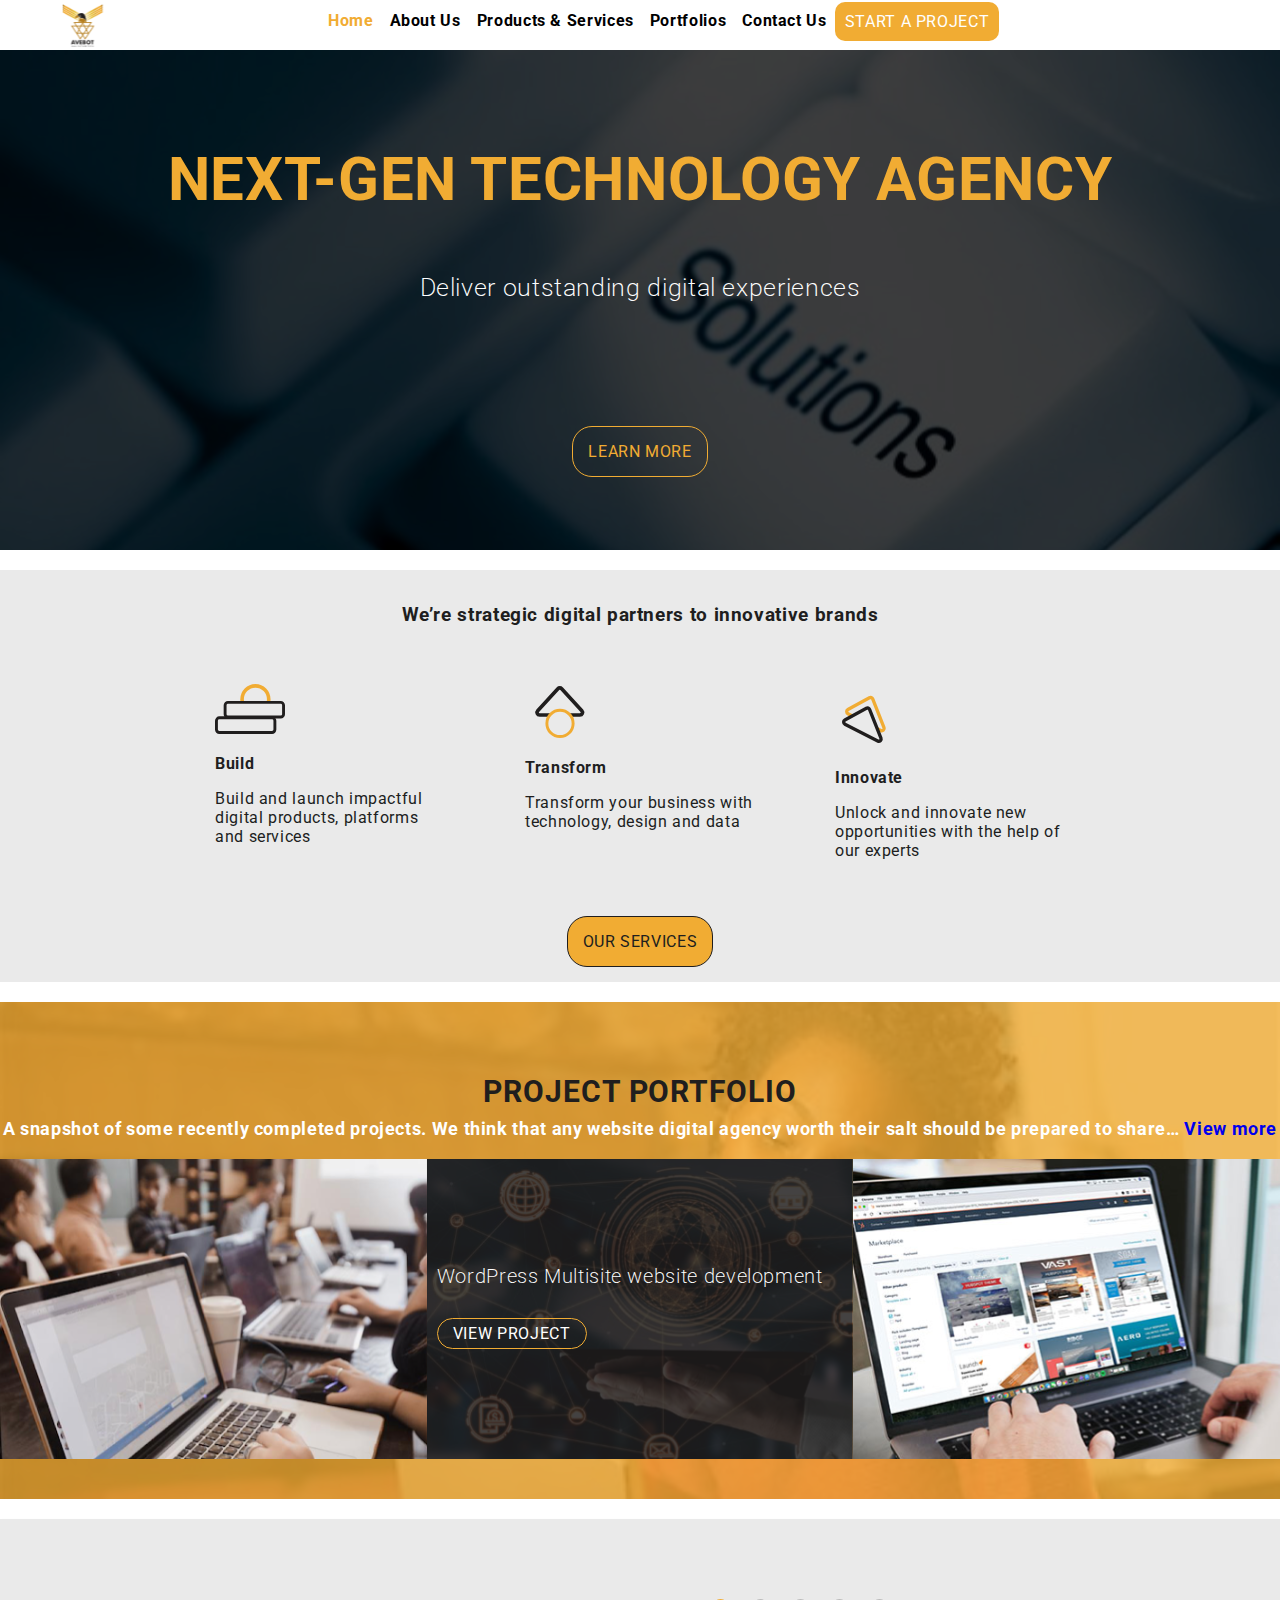
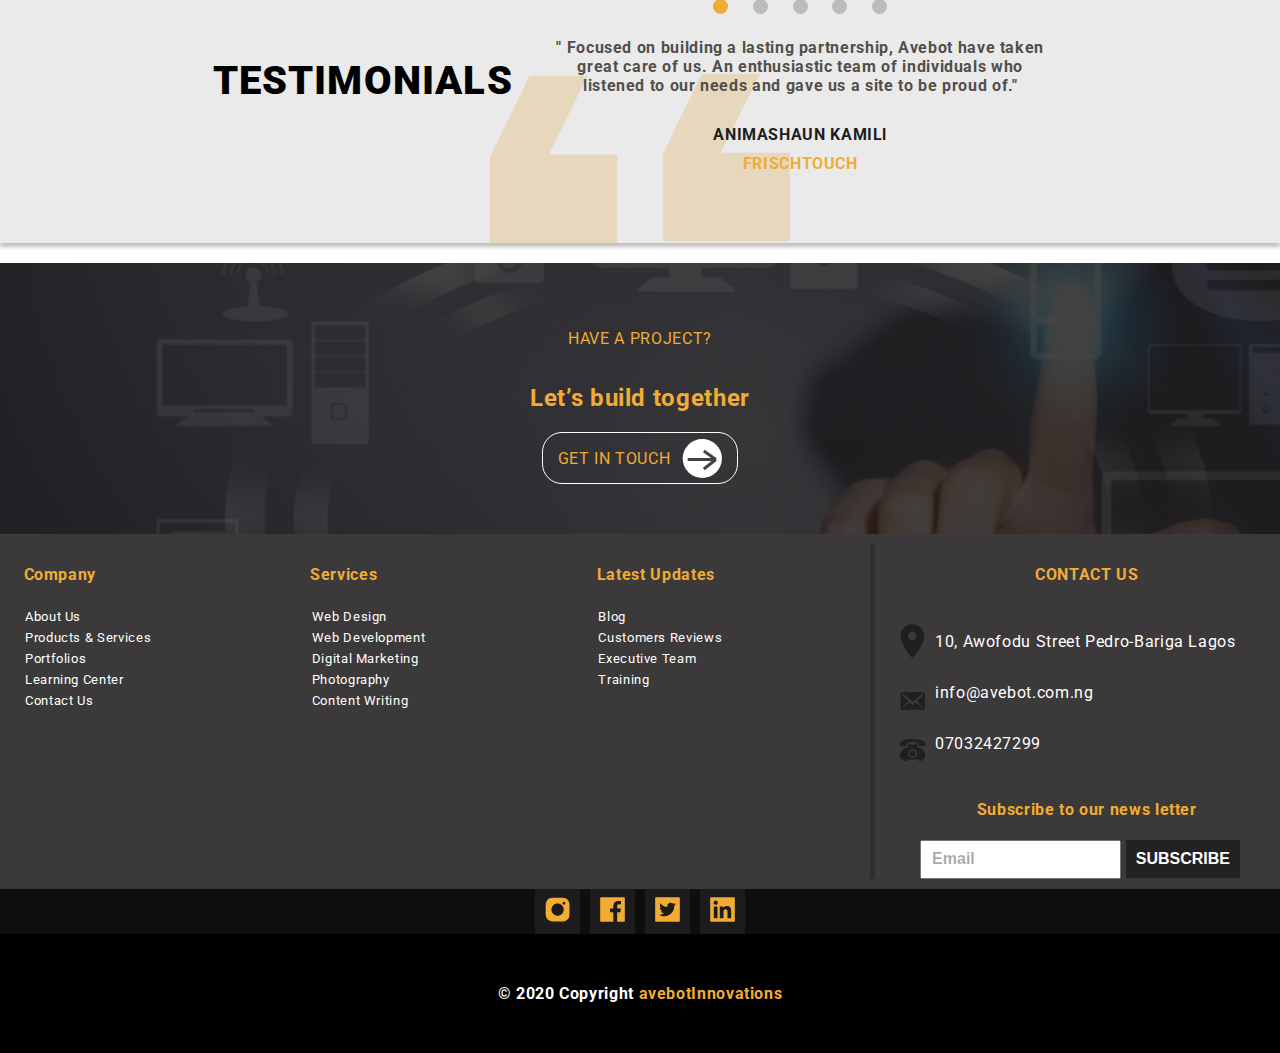
==== commit aa66abfd: "i think the site is pretty good now" ====
--- a/site/index.html
+++ b/site/index.html
@@ -25,7 +25,7 @@
                               <a href="Products.html"> Products & Services </a>
                          </li>
                          <li><a href="portfolio.html"> Portfolios </a></li>
-                         <li><a href="#"> Learning Center </a></li>
+                         <!-- <li><a href="#"> Learning Center </a></li> -->
                          <li><a href="contact.html"> Contact Us </a></li>
                          <a href="project.html" class="button"
                               >START A PROJECT</a
@@ -188,9 +188,9 @@
                                    worked with them.”
                               </p>
                               <div class="author">
-                                   <p class="name">Animashaun Kamil</p>
-                                   <p class="profession">
-                                        Laundry service Manager
+                                   <p class="name">ZAINAB BELLO</p>
+                                   <p class="profession">
+                                        ZARUIM.NG
                                    </p>
                               </div>
                          </div>
@@ -245,19 +245,23 @@
                     <div class="content contact">
                          <h4 class="heading">CONTACT US</h4>
                          <div class="items">
-                              <div class="location">
+                              <div class="location item">
                                    <img
                                         src="files/location.svg"
                                         alt="location"
                                    />
                                    <p>10, Awofodu Street Pedro-Bariga Lagos</p>
                               </div>
-                              <div class="mail">
-                                   <img src="files/mail.svg" alt="mail" />
+                              <div class="mail item">
+                                   <a href="mailto:info@avebot.com.ng">
+                                        <img src="files/mail.svg" alt="mail"
+                                   /></a>
                                    <p>info@avebot.com.ng</p>
                               </div>
-                              <div class="phone">
-                                   <img src="files/phone.svg" alt="" />
+                              <div class="phone item">
+                                   <a href="tel:07032427299">
+                                        <img src="files/phone.svg" alt="tel"
+                                   /></a>
                                    <p>07032427299</p>
                               </div>
                          </div>
@@ -280,10 +284,19 @@
                <div class="social-wrapper">
                     <div class="social-images">
                          <div class="social-image">
-                              <img src="files/facebookn.svg" alt="facebook" />
+                              <a
+                                   href="https://www.instagram.com/avebotinnovation/"
+                                   target="blank"
+                              >
+                                   <img src="files/instan.svg" alt="instagram"
+                              /></a>
                          </div>
                          <div class="social-image">
-                              <img src="files/instan.svg" alt="instagram" />
+                              <a href="#"
+                                   ><img
+                                        src="files/facebookn.svg"
+                                        alt="facebook"
+                              /></a>
                          </div>
                          <div class="social-image">
                               <img src="files/twittern.svg" alt="twitter" />
--- a/site/styles/styles.css
+++ b/site/styles/styles.css
@@ -224,7 +224,7 @@
      background-size: cover;
 }
 .portfolio .illustrate-wrapper .illustrate2 {
-     flex: 2.5;
+     flex: 3;
      background: url("../files/illustrate2.svg") no-repeat;
      background-size: cover;
      color: var(--light-color);
@@ -372,26 +372,24 @@
      padding: 0;
      margin: 0;
      margin-top: -55px;
-     background-color: var(--brown);
+     background-color: rgba(32, 30, 30, 0.88);
      color: var(--light-color);
 }
 .footer .content-wrapper {
-     background: var(--brown);
      display: flex;
      flex-flow: row wrap;
      width: 100%;
 }
 .footer .content-wrapper .content {
-     flex: 1 1 auto;
+     /* flex: 1 1 auto; */
      /* min-width: 100px; */
-     width: 100%;
      margin: 10px;
 }
 .footer .content-wrapper .content1,
 .footer .content-wrapper .content2,
 .footer .content-wrapper .content3 {
+     min-width: 180px;
      flex: 1;
-     background: purple !important;
 }
 .footer .content-wrapper h4 {
      color: var(--golden-color);
@@ -412,23 +410,32 @@
      width: 25px;
 }
 .footer .contact {
-     flex: 2;
+     flex: 1;
      border-left: 5px solid rgba(0, 0, 0, 0.2);
      display: flex;
+     flex-flow: column;
+     /* text-align: center; */
+}
+
+.footer .contact .items {
+     display: flex;
+     flex-flow: column;
+     margin: 10px 0;
+}
+.footer .contact .items .item {
+     margin: 0;
+     flex: 1 1 auto;
+     display: flex;
      flex-flow: row wrap;
-}
-.footer .contact .items {
-     display: flex;
-}
-.footer .contact .items * {
-     display: flex;
-     flex-flow: row wrap;
-     align-content: center;
+     align-content: flex-start;
+     align-items: center;
+     /* width: 100px; */
 }
 .footer .contact .items img {
-     margin: 10px;
-     background: black;
-     color: white;
+     margin: -12px 10px;
+}
+.footer .subscribe {
+     text-align: center;
 }
 .footer .subscribe form input {
      padding: 10px;
@@ -496,7 +503,7 @@
           color: var(--dark-color);
           background: var(--light-color);
           position: absolute;
-          left: 15%;
+          left: 21.5%;
           font-size: 12px;
      }
      .nav-bar .button {
@@ -566,11 +573,14 @@
           flex-flow: column;
      }
      .footer .contact {
-          /* width: 400px !important; */
+          min-width: 400px;
           padding-left: 15px;
      }
+     .footer .contact .heading {
+          text-align: center;
+     }
      .footer .content-wrapper .content {
-          flex: 1 1 auto;
+          /* flex: 1 1 auto; */
           /* min-width: 100px; */
           width: 150px;
           margin: 10px;
@@ -580,7 +590,7 @@
 /* Large devices (desktops, 992px and up) */
 @media (min-width: 992px) {
      .nav-bar .nav-items {
-          left: 17%;
+          left: 25%;
           font-size: 16px;
      }
      .header {
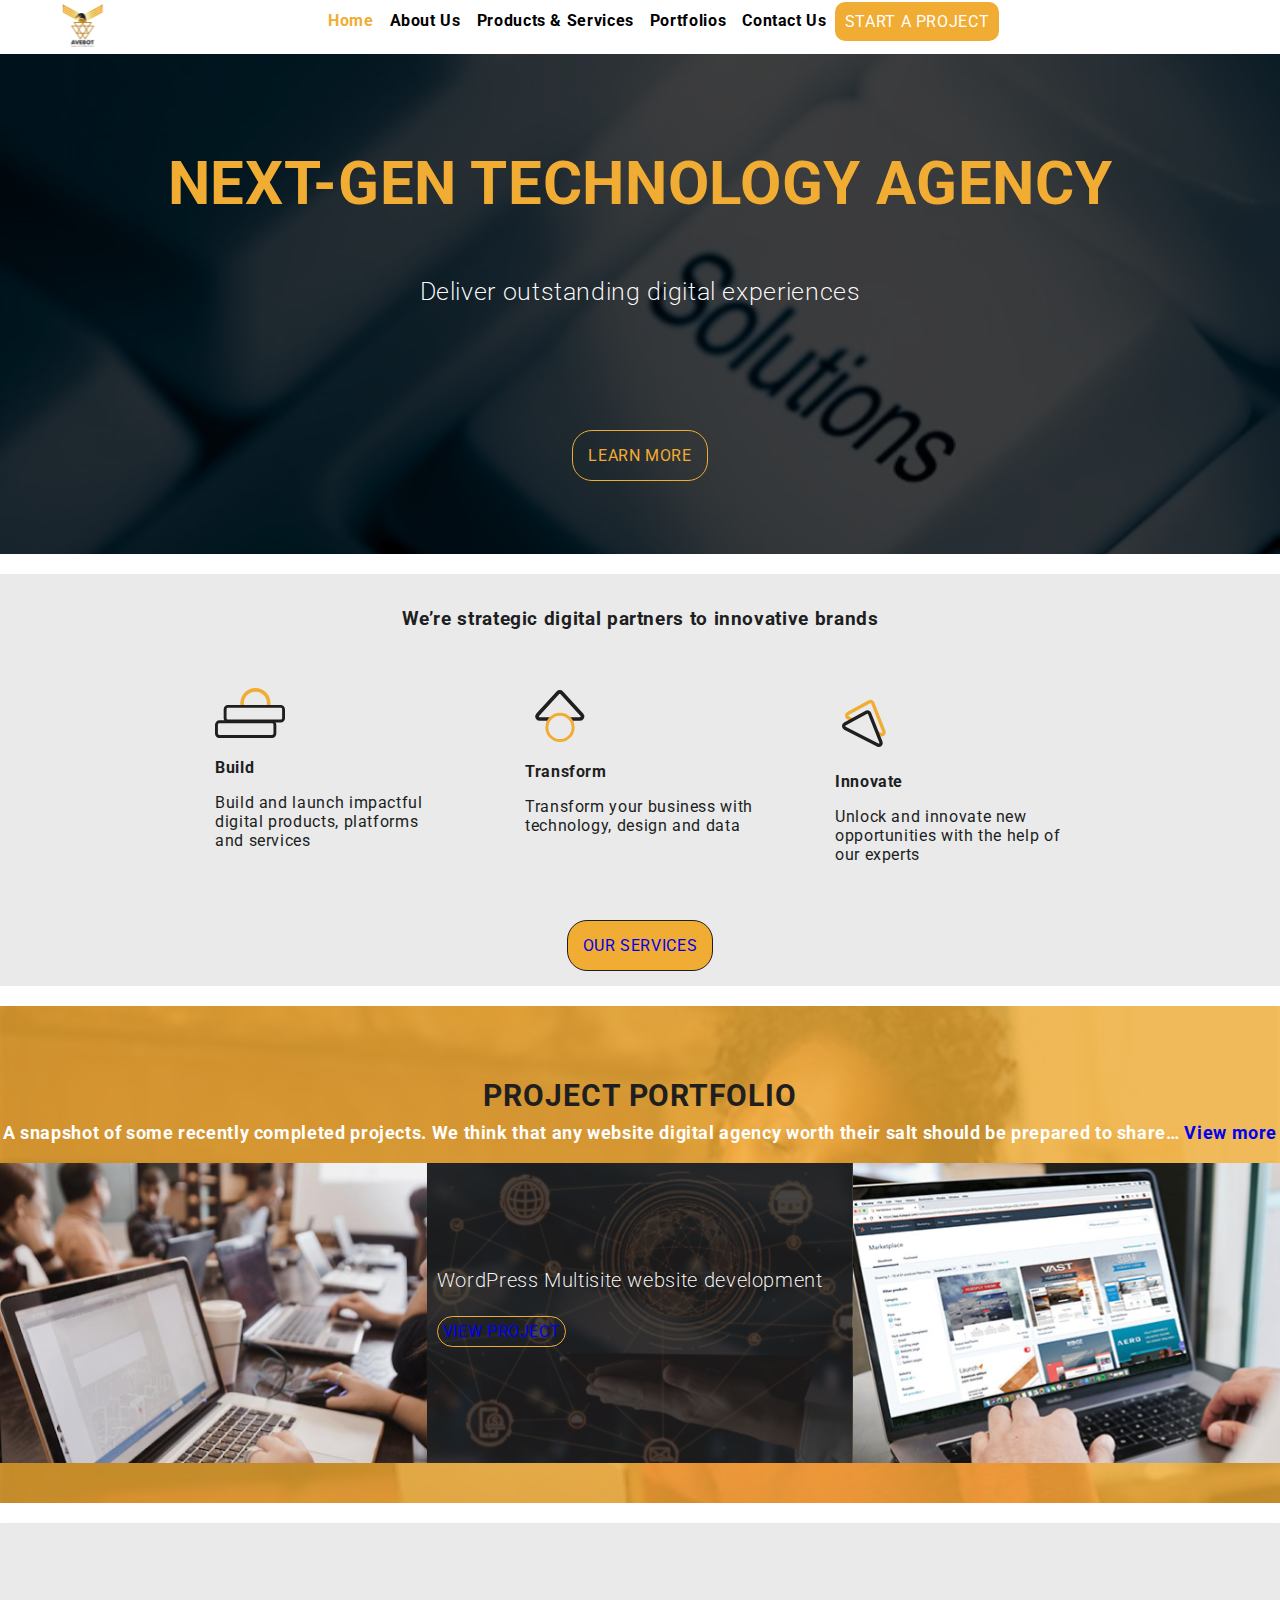
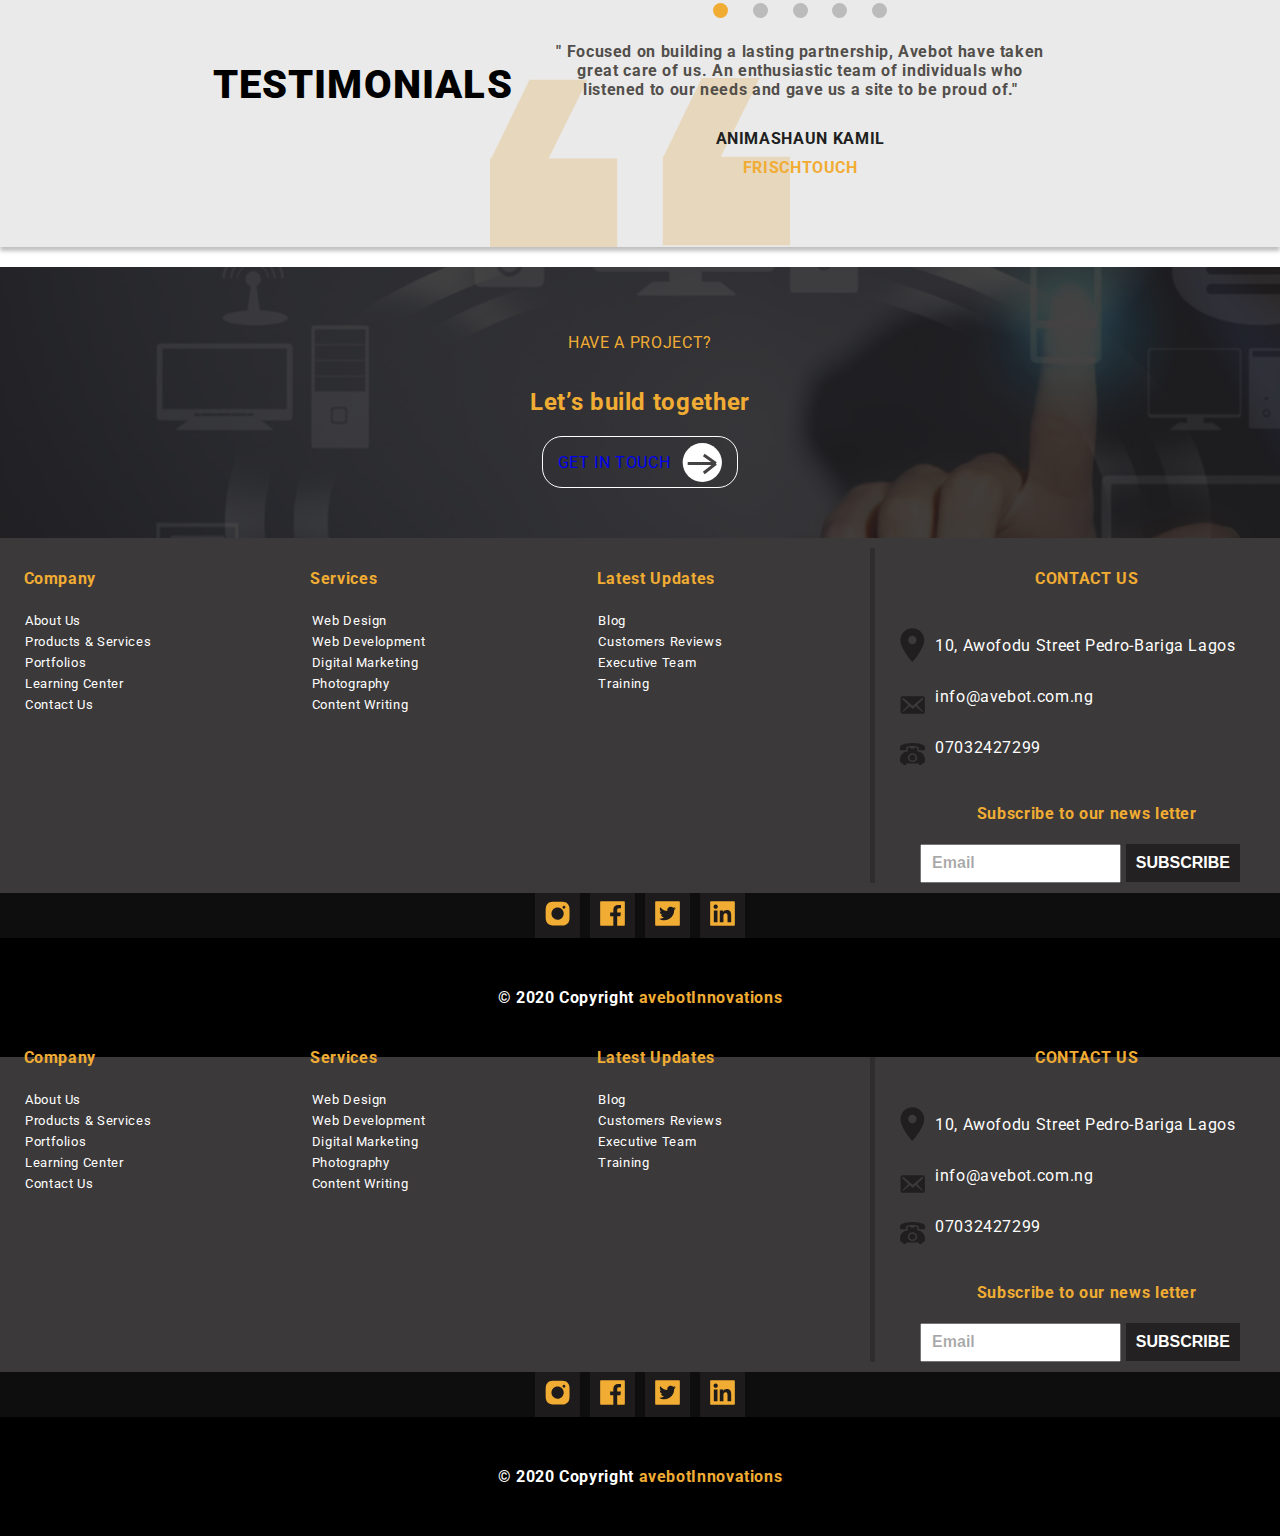
==== commit 3eb1fe5a: "the site is done and set for backend implementation" ====
--- a/site/index.html
+++ b/site/index.html
@@ -7,6 +7,7 @@
                content="width=device-width, initial-scale=1.0"
           />
           <title>AveBot Innovation</title>
+          <link rel="icon" type="image/png" href="files/logo1.png" />
           <link rel="stylesheet" href="styles/styles.css" />
           <link
                href="https://fonts.googleapis.com/css2?family=Roboto:wght@300&display=swap"
@@ -15,7 +16,9 @@
      </head>
      <body>
           <div class="nav-bar">
-               <img src="files/logo.svg" alt="Our Logo" class="logo" />
+               <a href="index.html">
+                    <img src="files/logo.svg" alt="Our Logo" class="logo"
+               /></a>
                <div class="nav-items">
                     <a href="javascript:void(0)" class="close-btn">&times;</a>
                     <ul>
@@ -40,7 +43,7 @@
                     NEXT-GEN TECHNOLOGY AGENCY
                </h1>
                <p>Deliver outstanding digital experiences</p>
-               <div class="button">LEARN MORE</div>
+               <a href="about.html" class="button">LEARN MORE</a>
           </div>
 
           <div class="services section">
@@ -73,7 +76,7 @@
                          </p>
                     </div>
                </div>
-               <div class="button">OUR SERVICES</div>
+               <a href="Products.html" class="button">OUR SERVICES</a>
           </div>
 
           <div class="portfolio section">
@@ -81,7 +84,7 @@
                <p class="intro">
                     A snapshot of some recently completed projects. We think
                     that any website digital agency worth their salt should be
-                    prepared to share… <a href="#"> View more</a>
+                    prepared to share… <a href="portfolio.html"> View more</a>
                </p>
                <div class="illustrate-wrapper">
                     <div class="illustrate illustrate1"></div>
@@ -90,14 +93,16 @@
                               <p class="wordpress">
                                    WordPress Multisite website development
                               </p>
-                              <div class="button">VIEW PROJECT</div>
+                              <a href="portfolio.html" class="button"
+                                   >VIEW PROJECT</a
+                              >
                          </div>
                     </div>
                     <div class="illustrate illustrate3"></div>
                </div>
           </div>
 
-          <div class="testimonial section">
+          <div class="testimonial section" id="testimonial">
                <div class="testimonialWrapper">
                     <h2 class="heading">TESTIMONIALS</h2>
                     <div class="content-wrapper">
@@ -132,7 +137,7 @@
                                    of."
                               </p>
                               <div class="author">
-                                   <p class="name">ANIMASHAUN KAMILl</p>
+                                   <p class="name">ANIMASHAUN KAMIL</p>
                                    <p class="profession">
                                         FRISCHTOUCH
                                    </p>
@@ -201,12 +206,12 @@
           <div class="project section">
                <p>HAVE A PROJECT?</p>
                <h2>Let’s build together</h2>
-               <div class="button">
+               <a href="contact.html" class="button">
                     GET IN TOUCH <img src="files/arrow.svg" alt="" />
-               </div>
-          </div>
-
-          <div class="footer section">
+               </a>
+          </div>
+
+          <div class="footer section" id="footer">
                <div class="content-wrapper">
                     <div class="content content1">
                          <h4 class="heading">Company</h4>
@@ -225,20 +230,34 @@
                     <div class="content content2">
                          <h4 class="heading">Services</h4>
                          <ul>
-                              <li><a href=""> Web Design</a></li>
-                              <li><a href=""> Web Development</a></li>
-                              <li><a href="#"> Digital Marketing </a></li>
-                              <li><a href="#"> Photography </a></li>
-                              <li><a href="#"> Content Writing </a></li>
+                              <li><a href="Products.html"> Web Design</a></li>
+                              <li>
+                                   <a href="Products.html"> Web Development</a>
+                              </li>
+                              <li>
+                                   <a href="Products.html">
+                                        Digital Marketing
+                                   </a>
+                              </li>
+                              <li><a href="Products.html"> Photography </a></li>
+                              <li>
+                                   <a href="Products.html"> Content Writing </a>
+                              </li>
                          </ul>
                     </div>
                     <div class="content content3">
                          <h4 class="heading">Latest Updates</h4>
                          <ul>
-                              <li><a href=""> Blog </a></li>
-                              <li><a href=""> Customers Reviews </a></li>
-                              <li><a href="#"> Executive Team</a></li>
-                              <li><a href="#"> Training </a></li>
+                              <li><a href="#footer"> Blog </a></li>
+                              <li>
+                                   <a href="index.html#testimonial">
+                                        Customers Reviews
+                                   </a>
+                              </li>
+                              <li>
+                                   <a href="about.html#team"> Executive Team</a>
+                              </li>
+                              <li><a href="#footer"> Training </a></li>
                               <li><a href="#"> </a></li>
                          </ul>
                     </div>
@@ -292,7 +311,8 @@
                               /></a>
                          </div>
                          <div class="social-image">
-                              <a href="#"
+                              <a
+                                   href="https://web.facebook.com/Avebot-Innovation-111981167246474/"
                                    ><img
                                         src="files/facebookn.svg"
                                         alt="facebook"
@@ -302,7 +322,7 @@
                               <img src="files/twittern.svg" alt="twitter" />
                          </div>
                          <div class="social-image">
-                              <img src="files/linkedinn.svg" alt="" />
+                              <img src="files/linkedinn.svg" alt="linkedin" />
                          </div>
                     </div>
                </div>
@@ -315,3 +335,119 @@
           <script src="scripts/scripts.js"></script>
      </body>
 </html>
+<div class="footer section" id="footer">
+     <div class="content-wrapper">
+          <div class="content content1">
+               <h4 class="heading">Company</h4>
+               <ul>
+                    <li><a href="about.html"> About Us </a></li>
+                    <li>
+                         <a href="Products.html">
+                              Products & Services
+                         </a>
+                    </li>
+                    <li><a href="portfolio.html"> Portfolios </a></li>
+                    <li><a href="#"> Learning Center </a></li>
+                    <li><a href="contact.html"> Contact Us </a></li>
+               </ul>
+          </div>
+          <div class="content content2">
+               <h4 class="heading">Services</h4>
+               <ul>
+                    <li><a href="Products.html"> Web Design</a></li>
+                    <li>
+                         <a href="Products.html"> Web Development</a>
+                    </li>
+                    <li>
+                         <a href="Products.html">
+                              Digital Marketing
+                         </a>
+                    </li>
+                    <li><a href="Products.html"> Photography </a></li>
+                    <li>
+                         <a href="Products.html"> Content Writing </a>
+                    </li>
+               </ul>
+          </div>
+          <div class="content content3">
+               <h4 class="heading">Latest Updates</h4>
+               <ul>
+                    <li><a href="#footer"> Blog </a></li>
+                    <li>
+                         <a href="index.html#testimonial">
+                              Customers Reviews
+                         </a>
+                    </li>
+                    <li>
+                         <a href="about.html#team"> Executive Team</a>
+                    </li>
+                    <li><a href="#footer"> Training </a></li>
+                    <li><a href="#"> </a></li>
+               </ul>
+          </div>
+          <div class="content contact">
+               <h4 class="heading">CONTACT US</h4>
+               <div class="items">
+                    <div class="location item">
+                         <img src="files/location.svg" alt="location" />
+                         <p>10, Awofodu Street Pedro-Bariga Lagos</p>
+                    </div>
+                    <div class="mail item">
+                         <a href="mailto:info@avebot.com.ng">
+                              <img src="files/mail.svg" alt="mail"
+                         /></a>
+                         <p>info@avebot.com.ng</p>
+                    </div>
+                    <div class="phone item">
+                         <a href="tel:07032427299">
+                              <img src="files/phone.svg" alt="tel"
+                         /></a>
+                         <p>07032427299</p>
+                    </div>
+               </div>
+               <div class="subscribe">
+                    <h4 class="heading">
+                         Subscribe to our news letter
+                    </h4>
+                    <form action="">
+                         <input
+                              type="text"
+                              name="subscribe"
+                              id=""
+                              placeholder="Email"
+                         />
+                         <button>SUBSCRIBE</button>
+                    </form>
+               </div>
+          </div>
+     </div>
+     <div class="social-wrapper">
+          <div class="social-images">
+               <div class="social-image">
+                    <a
+                         href="https://www.instagram.com/avebotinnovation/"
+                         target="blank"
+                    >
+                         <img src="files/instan.svg" alt="instagram"
+                    /></a>
+               </div>
+               <div class="social-image">
+                    <a
+                         href="https://web.facebook.com/Avebot-Innovation-111981167246474/"
+                         target="blank"
+                         ><img src="files/facebookn.svg" alt="facebook"
+                    /></a>
+               </div>
+               <div class="social-image">
+                    <img src="files/twittern.svg" alt="twitter" />
+               </div>
+               <div class="social-image">
+                    <img src="files/linkedinn.svg" alt="linkedin" />
+               </div>
+          </div>
+     </div>
+     <div class="copyright">
+          © 2020 Copyright
+          <span class="avebot"> avebotInnovations</span>
+     </div>
+</div>
